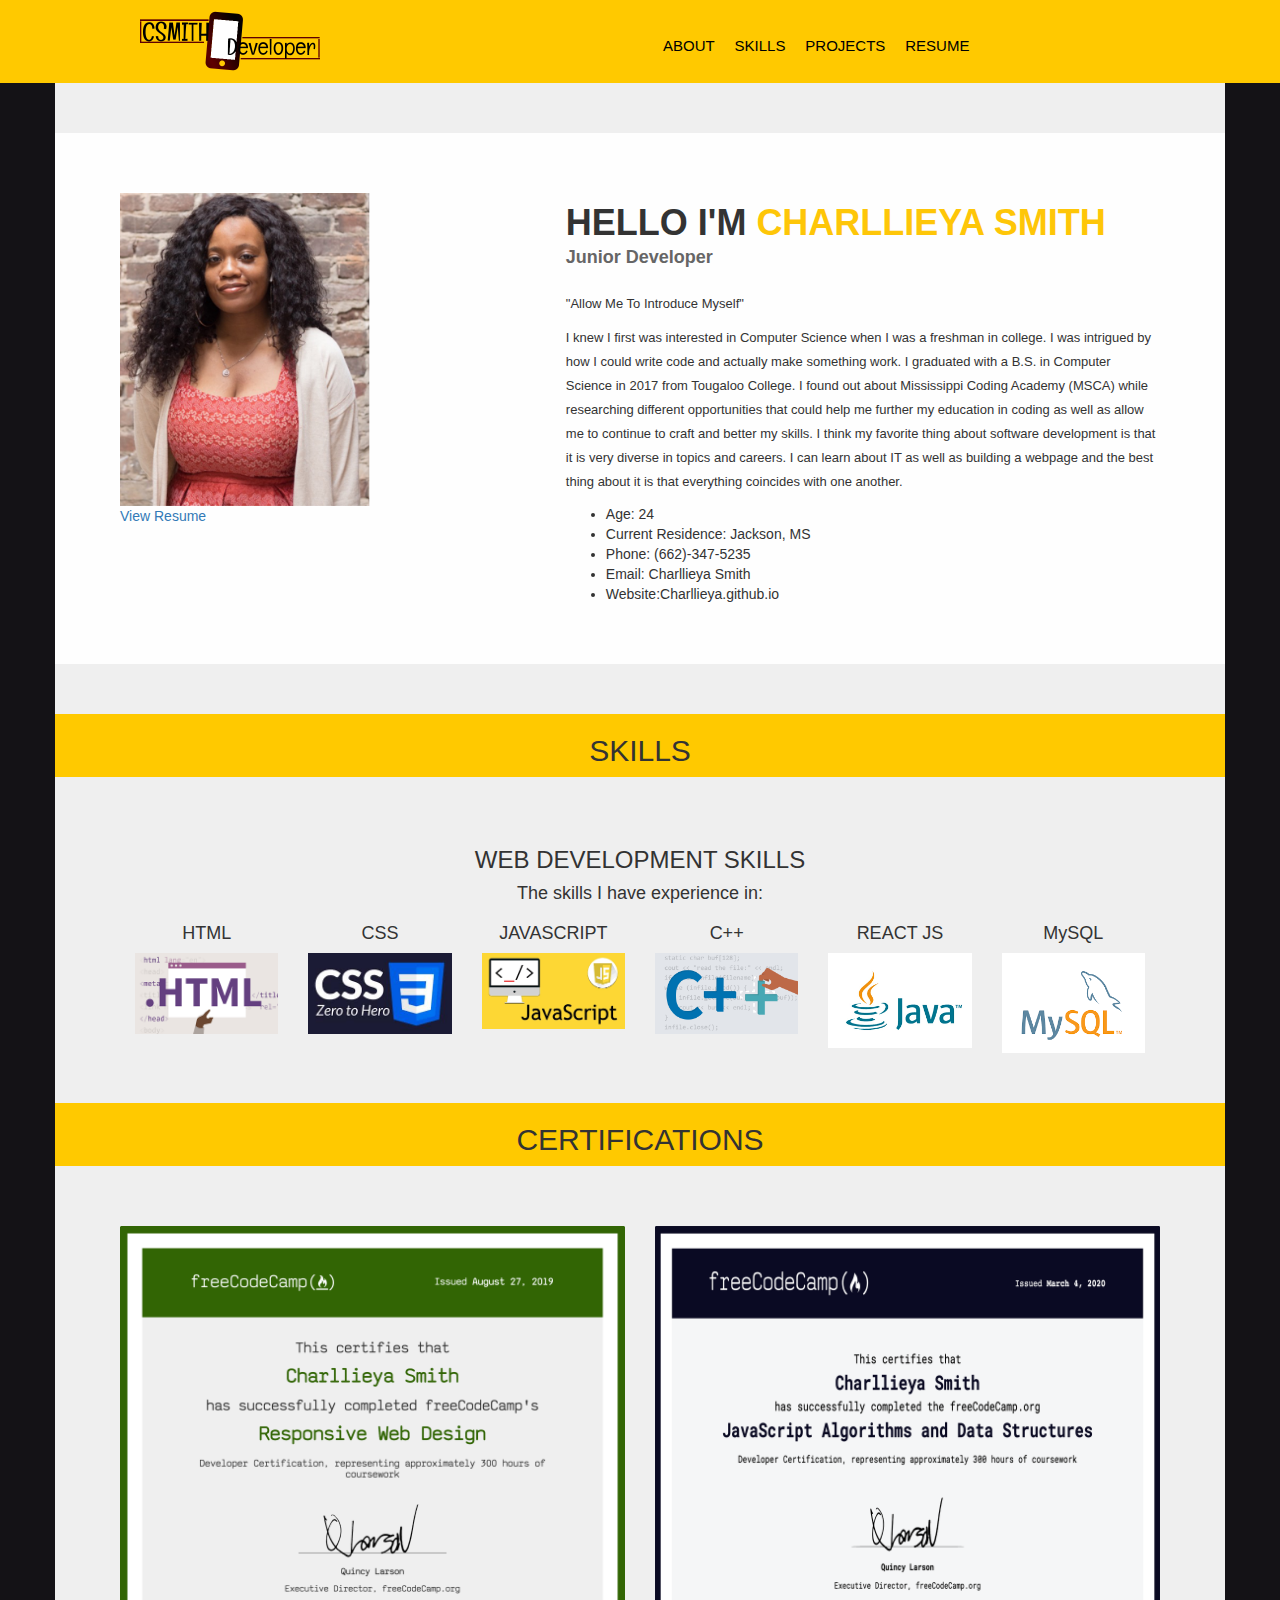
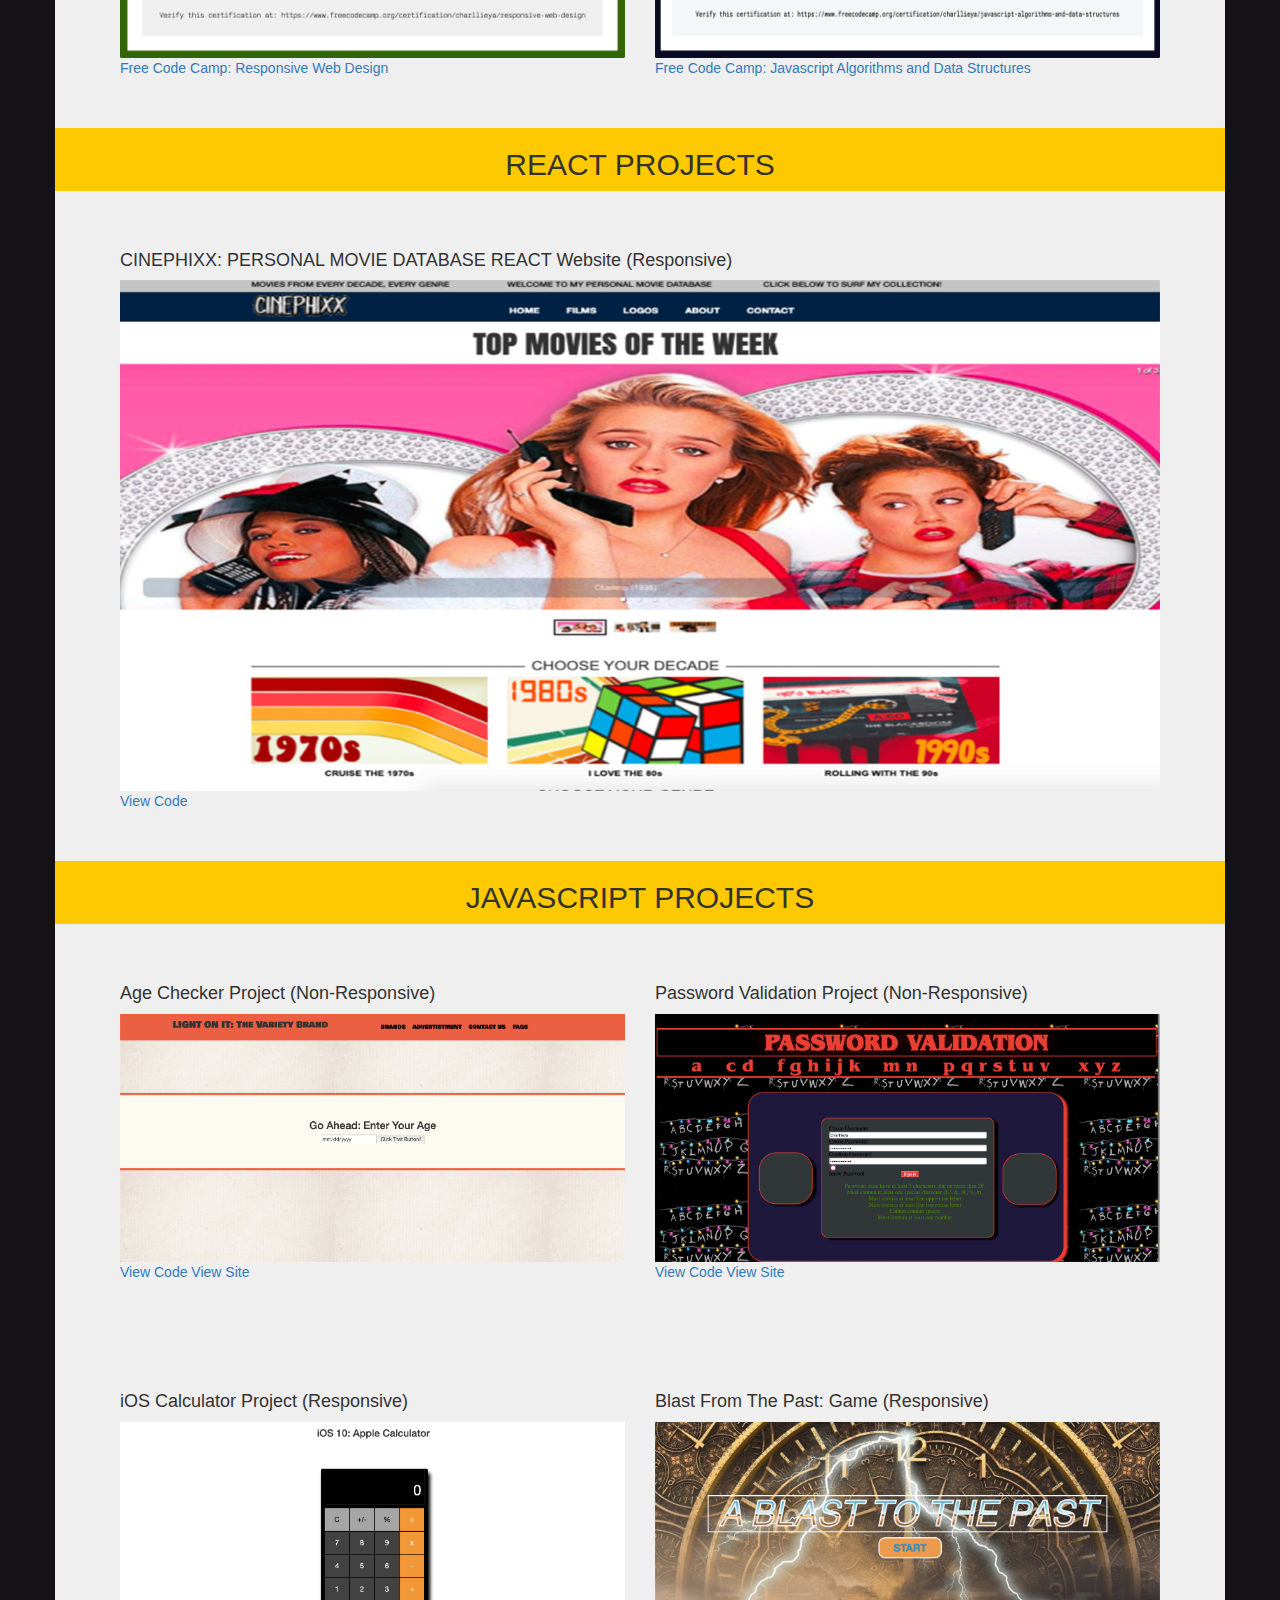
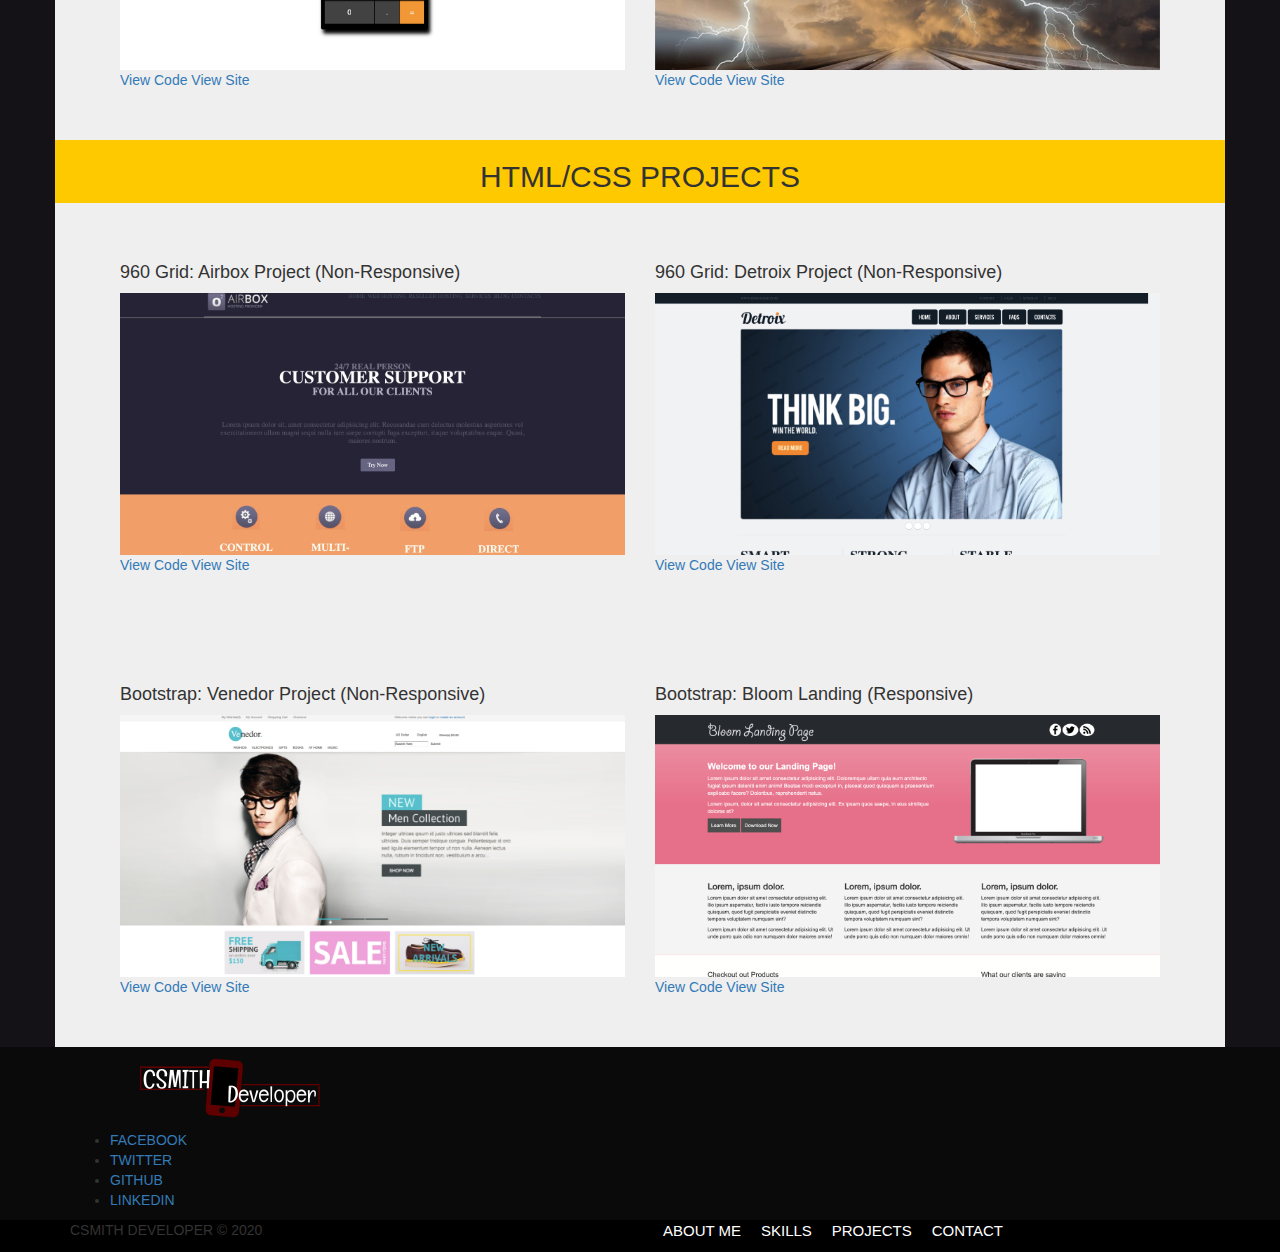
==== index.html @ 30f6bc3d "updates" ====
<!DOCTYPE html>
<html lang="en">

<head>
    <meta charset="UTF-8" />
    <meta name="viewport" content="width=device-width, initial-scale=1.0" />
    <meta http-equiv="X-UA-Compatible" content="ie=edge" />
    <link rel="stylesheet" href="css/style.css" />
    <link rel="stylesheet" href="css/bootstrap.css" />

    <title>Charllieya's I.O. Page</title>
</head>

<body>
    <div class="outer-wrapper">
        <div class="nav-wrapper">
            <div class="container">
                <div class="row">
                    <div class="col-sm-6">
                        <img src="media/csmithlogo.png" class="img-responsive logo" alt="" srcset="" height="" width="" />
                    </div>
                    <div class="col-sm-6">
                        <ul>
                            <li><a href="#about">ABOUT</a></li>
                            <li><a href="#skills">SKILLS</a></li>
                            <li><a href="#projects">PROJECTS</a></li>
                            <li><a href="index2.html">RESUME</a></li>
                        </ul>
                    </div>
                </div>
            </div>
        </div>
        <div class="about-wrapper container">
            <div class="about-inner row">
                <div class="col-sm-5">
                    <img src="media/Charllieya.JPG" class="img-responsive" alt="" srcset="" height="50" width="250" />
                    <a href="https://docs.google.com/document/d/e/2PACX-1vSISBsdQA2nrK9VuhHxu3X6rPCurP9ELCDpz5FASiPetBahPQlh_Cm_vN5qigfpvuzizsm0QpQSUyWO/pub" target="_blank ">View Resume</a
            >
          </div>
          <div class="col-sm-7">
            <h3 class="name" id="about">HELLO I'M <span>CHARLLIEYA SMITH</span></h3>
            <h4 class="name-sub">Junior Developer</h4>
            <p class="main-topic">"Allow Me To Introduce Myself"</p>
            <p class="main-topic">
              I knew I first was interested in Computer Science when I was a freshman in college. I was intrigued by how I could write code and actually make something work. I graduated with a B.S. in Computer Science in 2017 from Tougaloo College.
              I found out about Mississippi Coding Academy (MSCA) while researching different opportunities that could help me further my education in coding as well as allow me to continue to craft and better my skills. I think my favorite
              thing about software development is that it is very diverse in topics and careers. I can learn about IT as well as building a webpage and the best thing about it is that everything coincides with one another.
            </p>
            <ul>
              <li>Age: 24</li>
              <li>Current Residence: Jackson, MS</li>
              <li>Phone: (662)-347-5235</li>
              <li>Email: Charllieya Smith</li>
              <li>Website:Charllieya.github.io</li>
            </ul>
          </div>
        </div>
      </div>
      <div class="container">
        <div class="section-wrapper row">
          <div class="col-sm-12">
            <h2 class="section-head" id="skills">SKILLS</h2>
          </div>
        </div>
      </div>
      <div class="container">
        <div class="about-wrapper skills row">
          <div class="col-sm-12">
            <h3>WEB DEVELOPMENT SKILLS</h3>
            <h4>
              The skills I have experience in:
            </h4>
            <div class="col-xs-2">
              <h4>HTML</h4>
              <img src="media/html.png" alt="HTML" class="img-responsive" />
            </div>
            <div class="col-xs-2">
              <h4>CSS</h4>
              <img src="media/css.png" alt="CSS" class="img-responsive" />
            </div>
            <div class="col-xs-2">
              <h4>JAVASCRIPT</h4>
              <img
                src="media/javascript.png"
                alt="JAVASCRIPT"
                class="img-responsive"
              />
            </div>
            <div class="col-xs-2">
              <h4>C++</h4>
              <img src="media/cplus.png" alt="C++" class="img-responsive" />
            </div>
            <div class="col-xs-2">
              <h4>REACT JS</h4>
              <img src="media/java.png" alt="JAVA" class=" img-responsive ">
            </div>
            <div class="col-xs-2">
              <h4>MySQL</h4>
              <img src="media/mysql.png " alt="MySQL " class="img-responsive" />
            </div>
          </div>
        </div>
      </div>
        <div class="container">
          <div class="section-wrapper row">
            <div class="col-sm-12">
              <h2 class="section-head">CERTIFICATIONS</h2>
            </div>
          </div>
        </div>
        <div class="container">
          <div class="about-wrapper row">
            <div class="col-sm-6">
              <img
                src="media/codecamp.png "
                class="img-responsive"
                height=" "
              />
              <a
                href="https://www.freecodecamp.org/certification/charllieya/responsive-web-design "
                target="_blank "
                >Free Code Camp: Responsive Web Design</a
              >
            </div>
            <div class="col-sm-6">
              <img
                src="media/javascriptcodecamp.png "
                class="img-responsive"
                height=" "
              />
              <a
                href="https://www.freecodecamp.org/certification/charllieya/javascript-algorithms-and-data-structures "
                target="_blank "
              >
                Free Code Camp: Javascript Algorithms and Data Structures</a
              >
            </div>
          </div>
        </div>
        <div class="container">
          <div class="section-wrapper row">
            <div class="col-sm-12">
              <h2 class="section-head" id="projects">REACT PROJECTS</h2>
            </div>
          </div>
        </div>
        <div class="container">
          <div class="about-wrapper row">
            <div class="col-sm-12">
              <h4>
                CINEPHIXX: PERSONAL MOVIE DATABASE REACT Website (Responsive)
              </h4>
              <img
                src="media/cinephixx.png "
                height="300 "
                class="img-responsive"
              />
              <a
                class="codelink"
                href="https://github.com/Charllieya/moviesdb "
                target="_blank "
                >View Code</a
              >
            </div>
          </div>
        </div>
        <div class="container">
          <div class="section-wrapper row">
            <div class="col-sm-12">
              <h2 class="section-head">JAVASCRIPT PROJECTS</h2>
            </div>
          </div>
        </div>
        <div class="container">
          <div class="about-wrapper row">
            <div class="hidden-xs col-sm-6">
              <h4>Age Checker Project (Non-Responsive)</h4>
              <img
                src="media/ageChecker.png "
                height="300 "
                class="img-responsive"
              />
              <a
                class="codelink"
                href="https://github.com/Charllieya/ageChecker/blob/master/js/app.js "
                target="_blank "
                >View Code</a
              >
              <a
                class="codelink"
                href="https://charllieya.github.io/ageChecker/ "
                target="_blank "
                >View Site</a
              >
            </div>
            <div class="col-sm-6">
              <h4>Password Validation Project (Non-Responsive)</h4>
              <img
                src="media/password.png "
                height="300 "
                class="img-responsive"
              />
              <a
                class="codelink"
                href="https://github.com/Charllieya/passwordValidation/blob/master/js/app.js "
                target="_blank "
                >View Code</a
              >
              <a
                class="codelink"
                href="https://charllieya.github.io/passwordValidation/ "
                target="_blank "
                >View Site</a
              >
            </div>
          </div>
          <div class="about-wrapper row">
            <div class="hidden-xs col-sm-6">
              <h4>iOS Calculator Project (Responsive)</h4>
              <img
                src="media/calculator.png "
                height="300 "
                class="img-responsive"
              />
              <a
                class="codelink"
                href="https://github.com/Charllieya/ioScalculator/blob/master/js/app.js "
                target="_blank "
                >View Code</a
              >
              <a
                class="codelink"
                href="https://charllieya.github.io/ioScalculator/ "
                target="_blank "
                >View Site</a
              >
            </div>
            <div class="col-sm-6">
              <h4>Blast From The Past: Game (Responsive)</h4>
              <img
                src="media/blast.png "
                height="300 "
                class="img-responsive"
              />
              <a
                class="codelink"
                href="https://github.com/Charllieya/rpgGame "
                target="_blank "
                >View Code</a
              >
              <a
                class="codelink"
                href="https://charllieya.github.io/rpgGame/ "
                target="_blank "
                >View Site</a
              >
            </div>
          </div>
        </div>
        <div class="container">
          <div class="section-wrapper row">
            <div class="col-sm-12">
              <h2 class="section-head">HTML/CSS PROJECTS</h2>
            </div>
          </div>
        </div>
        <div class="container">
          <div class="about-wrapper row">
            <div class="hidden-xs col-sm-6">
              <h4>960 Grid: Airbox Project (Non-Responsive)</h4>
              <img
                src="media/airbox.png "
                height="300 "
                class="img-responsive"
                class="image"
              />
              <div class="middle">
                <a
                  class="codelink"
                  href="https://github.com/Charllieya/960Airbox/blob/master/index.html "
                  target="_blank "
                  >View Code</a
                >
                <a
                  class="codelink"
                  href="https://charllieya.github.io/960Airbox/ "
                  target="_blank "
                  >View Site</a
                >
              </div>
            </div>
            <div class="col-sm-6">
              <h4>960 Grid: Detroix Project (Non-Responsive)</h4>
              <img
                src="media/Detroix.png "
                height="300 "
                class="img-responsive"
              />
              <a
                class="codelink"
                href="https://github.com/Charllieya/Detroix/blob/master/index.html "
                target="_blank "
                >View Code</a
              >
              <a
                class="codelink"
                href="https://charllieya.github.io/Detroix/ "
                target="_blank "
                >View Site</a
              >
            </div>
          </div>
          <div class="about-wrapper row">
            <div class="hidden-xs col-sm-6">
              <h4>Bootstrap: Venedor Project (Non-Responsive)</h4>
              <img
                src="media/venedor.png "
                height="300 "
                class="img-responsive"
              />
              <a
                class="codelink"
                href="https://github.com/Charllieya/venedor/blob/master/index.html "
                target="_blank "
                >View Code</a
              >
              <a
                class="codelink"
                href="https://charllieya.github.io/venedor/ "
                target="_blank "
                >View Site</a
              >
            </div>
            <div class="col-sm-6">
              <h4>Bootstrap: Bloom Landing (Responsive)</h4>
              <img
                src="media/bloom.png "
                height="300 "
                class="img-responsive"
              />
              <a
                class="codelink"
                href="https://github.com/Charllieya/Bloom/blob/master/index.html "
                target="_blank "
                >View Code</a
              >
              <a
                class="codelink"
                href="https://charllieya.github.io/Bloom/ "
                target="_blank "
                >View Site</a
              >
            </div>
          </div>
      </div>
        <div class="bottom-wrapper">
          <div class="container">
            <div class="row">
              <div class="col-sm-6">
                <img
                  src="media/csmith-white.png "
                  class="img-responsive logo"
                  alt=" "
                  srcset=""
                  height=" "
                  width=" "
                />
              </div>
            </div>
            <ul>
              <li><a href="#link ">FACEBOOK</a></li>
                    <li><a href="#link ">TWITTER</a></li>
                    <li><a href="#link ">GITHUB </a></li>
                    <li><a href="##link ">LINKEDIN</a></li>
                    </ul>
                </div>
            </div>
        </div>
    </div>
    <div class="footer-wrapper">
        <div class="container">
            <div class="row">
                <div class="col-sm-6">
                    <p>CSMITH DEVELOPER &COPY; 2020</p>
                </div>
                <div class="col-sm-6">
                    <ul>
                        <li><a href="#about ">ABOUT ME</a></li>
                        <li><a href="#skills ">SKILLS</a></li>
                        <li><a href="#projects ">PROJECTS</a></li>
                        <li><a href="#contact ">CONTACT</a></li>
                    </ul>
                </div>
            </div>
        </div>
    </div>
    <script src="app.js "></script>
</body>

</html>
---- css/style.css ----
.img-responsive {
    max-width: 100%;
    height: auto;
    margin-top: 10px;
    border: none;
}

html {
    scroll-behavior: smooth;
}

.logo {
    margin-top: -59px;
    margin-bottom: -58px;
    margin-left: 60px;
}

.outer-wrapper {
    background: #141216;
}

.nav-wrapper {
    background: #ffc900;
    padding: -30px;
}

.about-wrapper {
    /* text-align: center; */
    background: #efefef;
    padding: 50px;
}

.name {
    font-size: 36px;
    color: #333;
    text-transform: uppercase;
    font-family: raleway, sans-serif;
    font-weight: 700;
    padding-bottom: 10px;
}

.name span {
    color: #fec608;
}

.name-sub {
    font-size: 18px;
    font-family: raleway, sans-serif;
    font-weight: 700;
    color: #666;
    padding-bottom: 15px;
    margin-top: -15px;
}

.about-inner {
    background: #fefefe;
    padding: 50px;
}

.main-topic {
    font-size: 13px;
    line-height: 24px;
    color: #333;
    font-family: raleway, sans-serif;
    font-weight: 400;
}

.nav-wrapper ul {
    padding-left: 0px;
    list-style: none;
    margin-top: 35px;
}

.nav-wrapper li {
    display: inline;
}

.nav-wrapper li a {
    display: inline;
    padding: 6px 8px;
    border-radius: 3px;
    /* background-color: #000; */
    color: #000;
    font-size: 15px;
    text-align: center;
    text-decoration: none;
}

.resume {
    text-align: center;
}

.resume-wrapper {
    margin-left: 78px;
}

.skills {
    text-align: center;
}

.section-wrapper {
    background: #ffc900;
}

.section-head {
    text-align: center;
}

.bottom-wrapper {
    background: #0a0a0a;
}

.footer-wrapper {
    background: #000;
}

.footer-wrapper ul {
    padding-left: 0px;
    list-style: none;
}

.footer-wrapper li {
    display: inline;
}

.footer-wrapper li a {
    display: inline;
    padding: 6px 8px;
    border-radius: 3px;
    /* background-color: #000; */
    color: #fff;
    font-size: 15px;
    text-align: center;
    text-decoration: none;
}
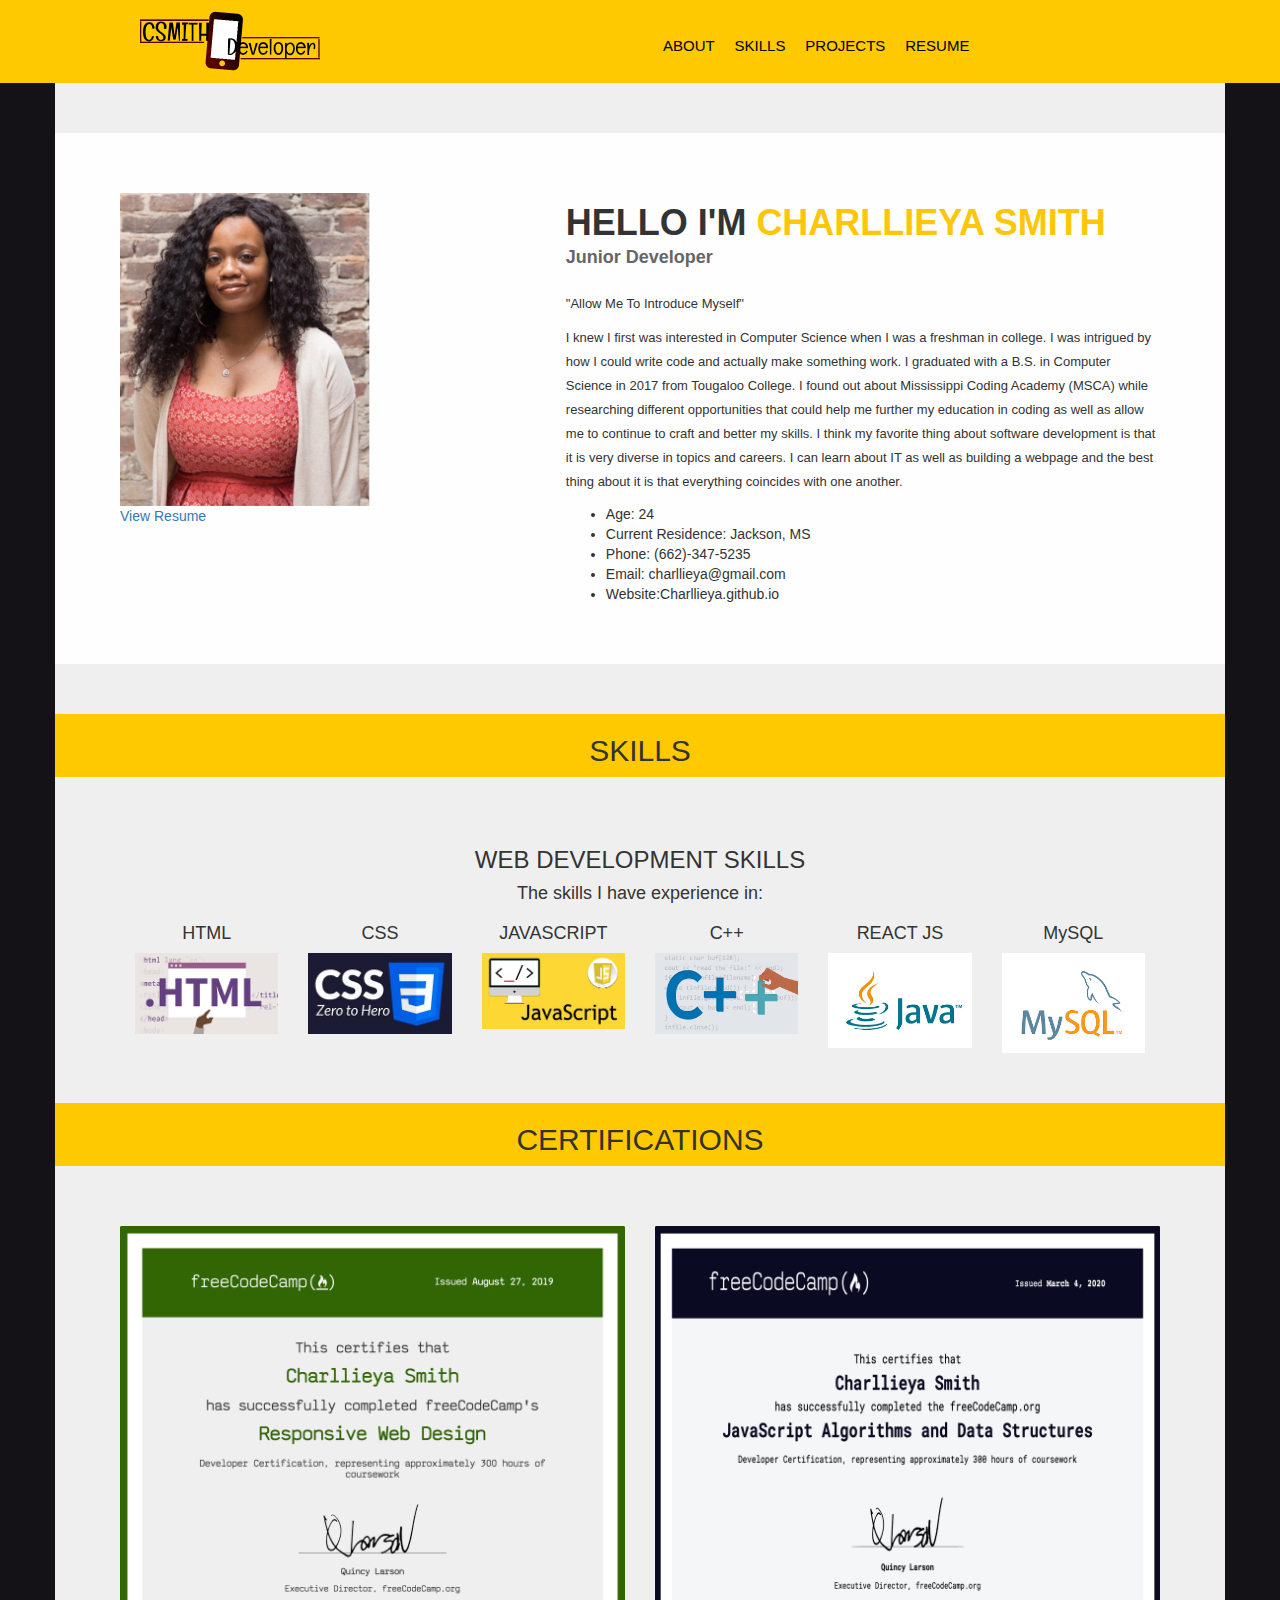
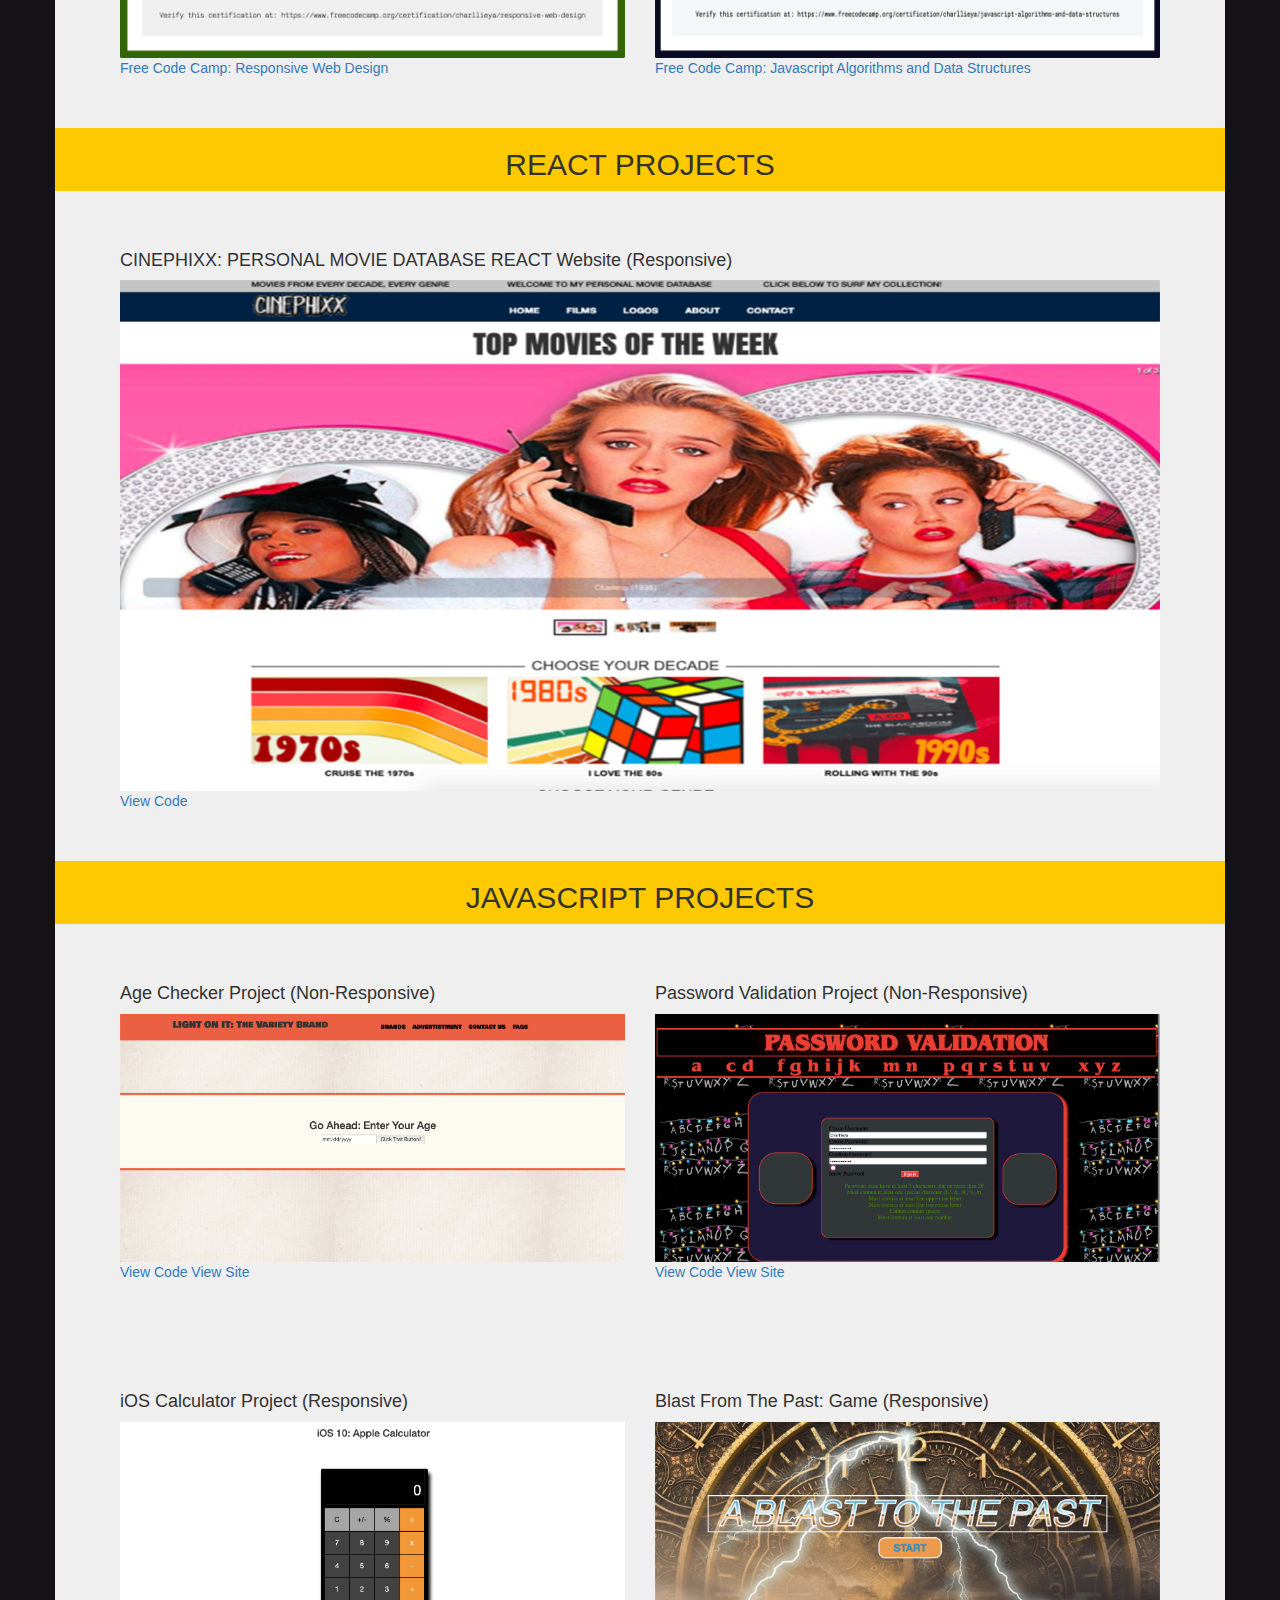
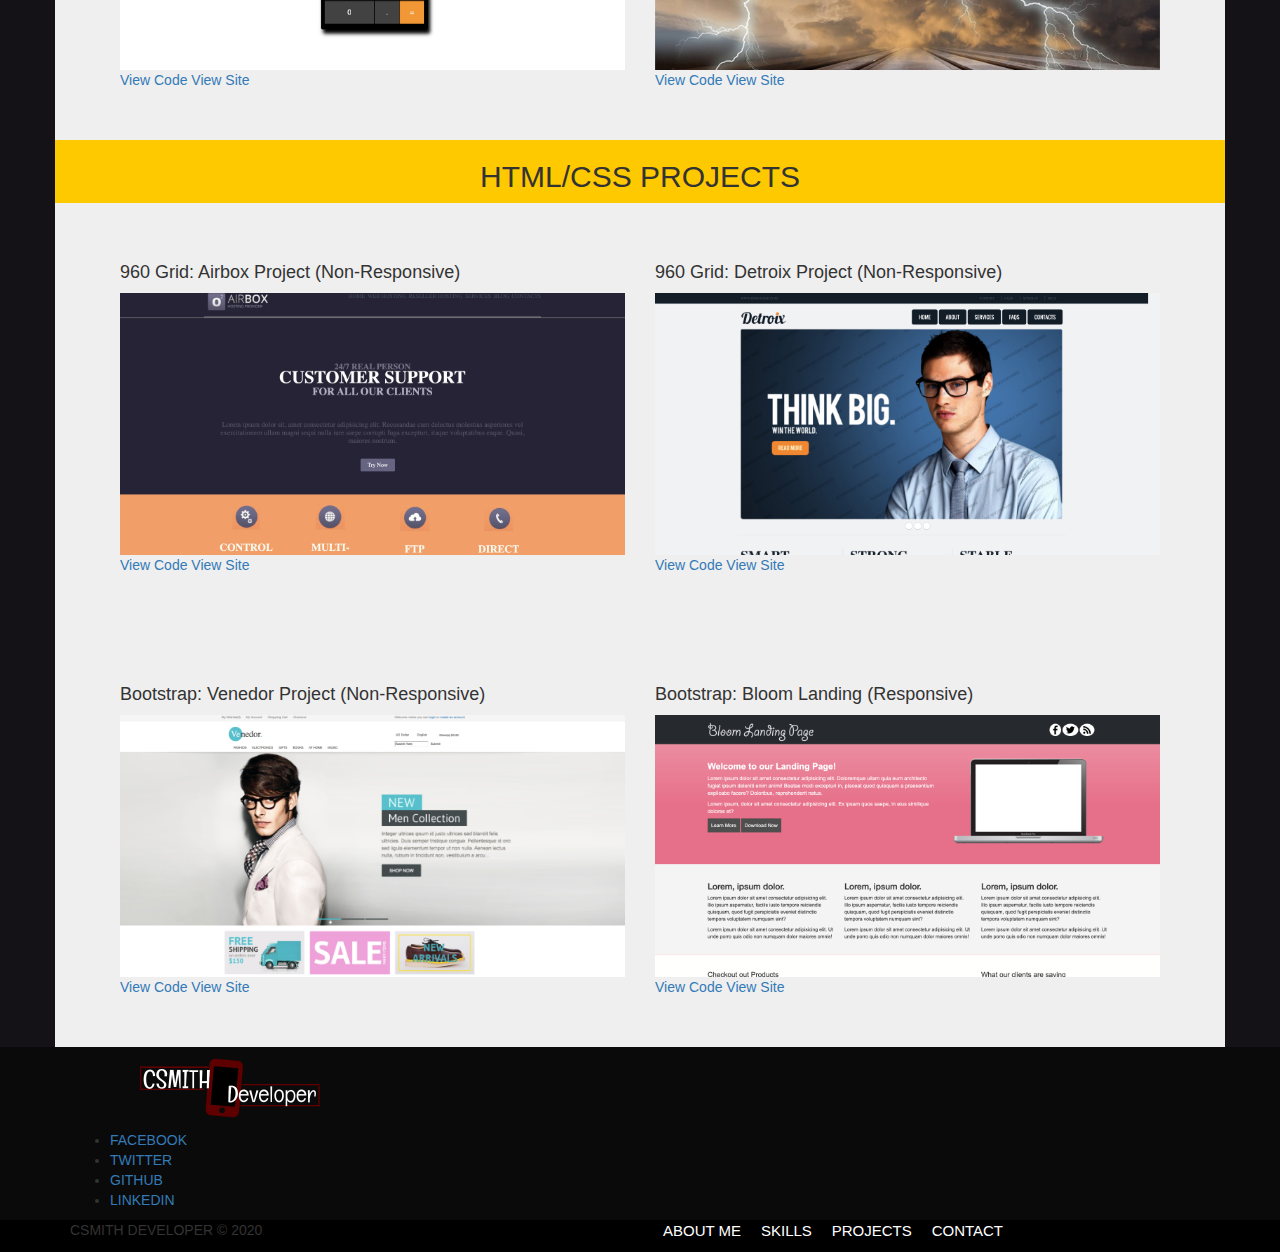
==== commit a5692f3d: "update grammer errors" ====
--- a/index.html
+++ b/index.html
@@ -50,7 +50,7 @@
               <li>Age: 24</li>
               <li>Current Residence: Jackson, MS</li>
               <li>Phone: (662)-347-5235</li>
-              <li>Email: Charllieya Smith</li>
+              <li>Email: charllieya@gmail.com</li>
               <li>Website:Charllieya.github.io</li>
             </ul>
           </div>
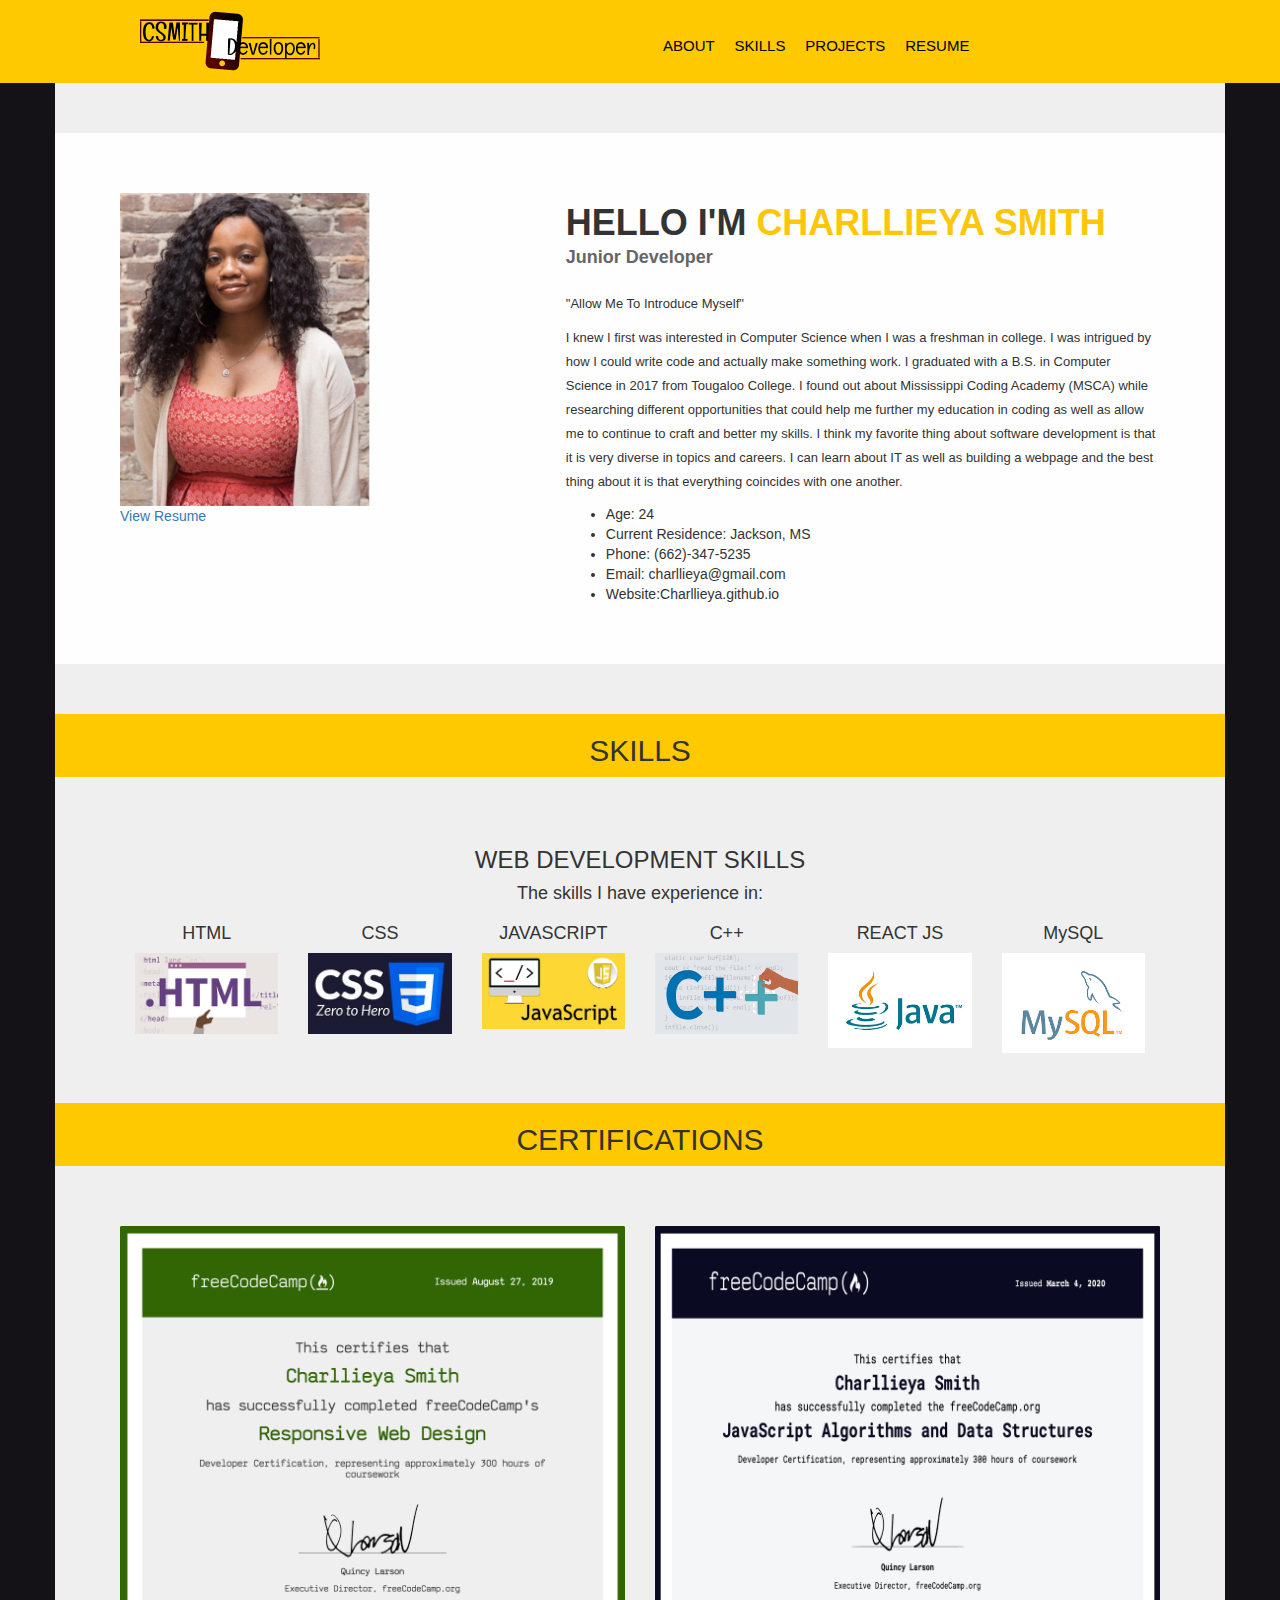
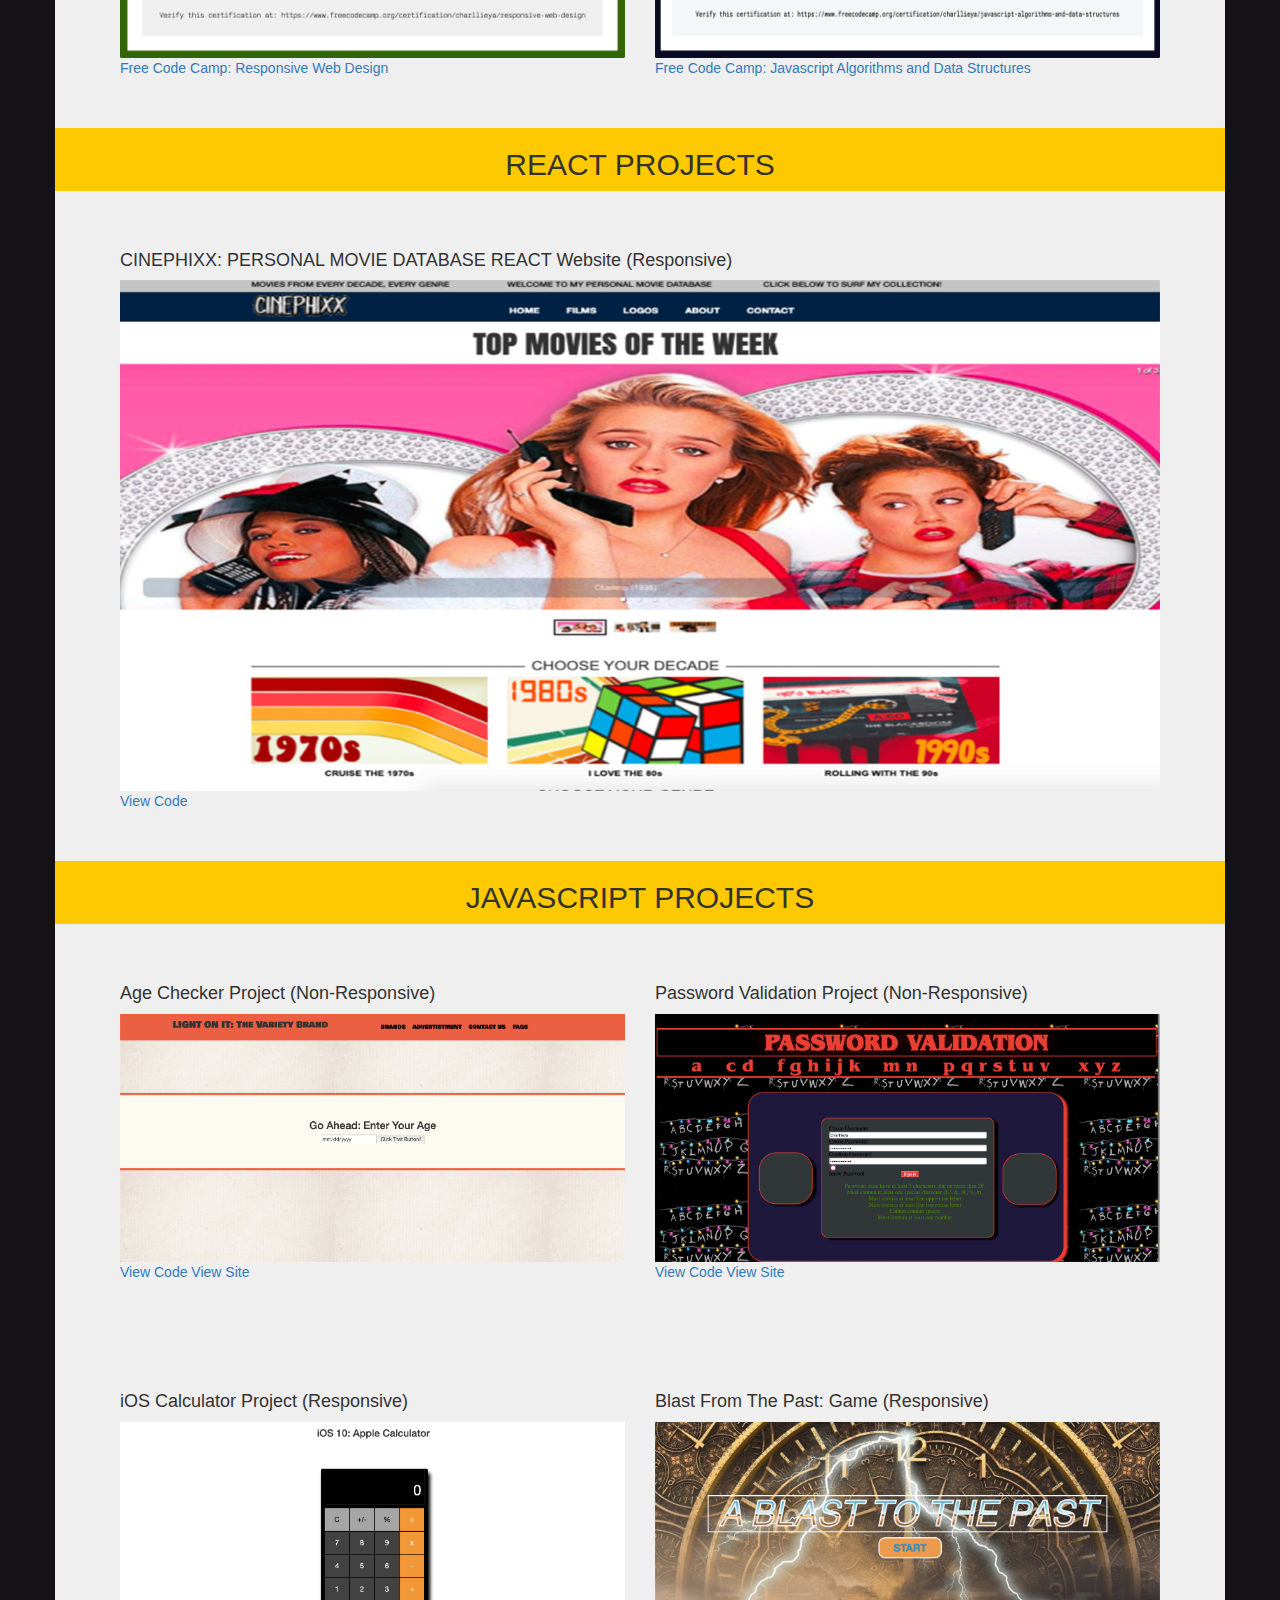
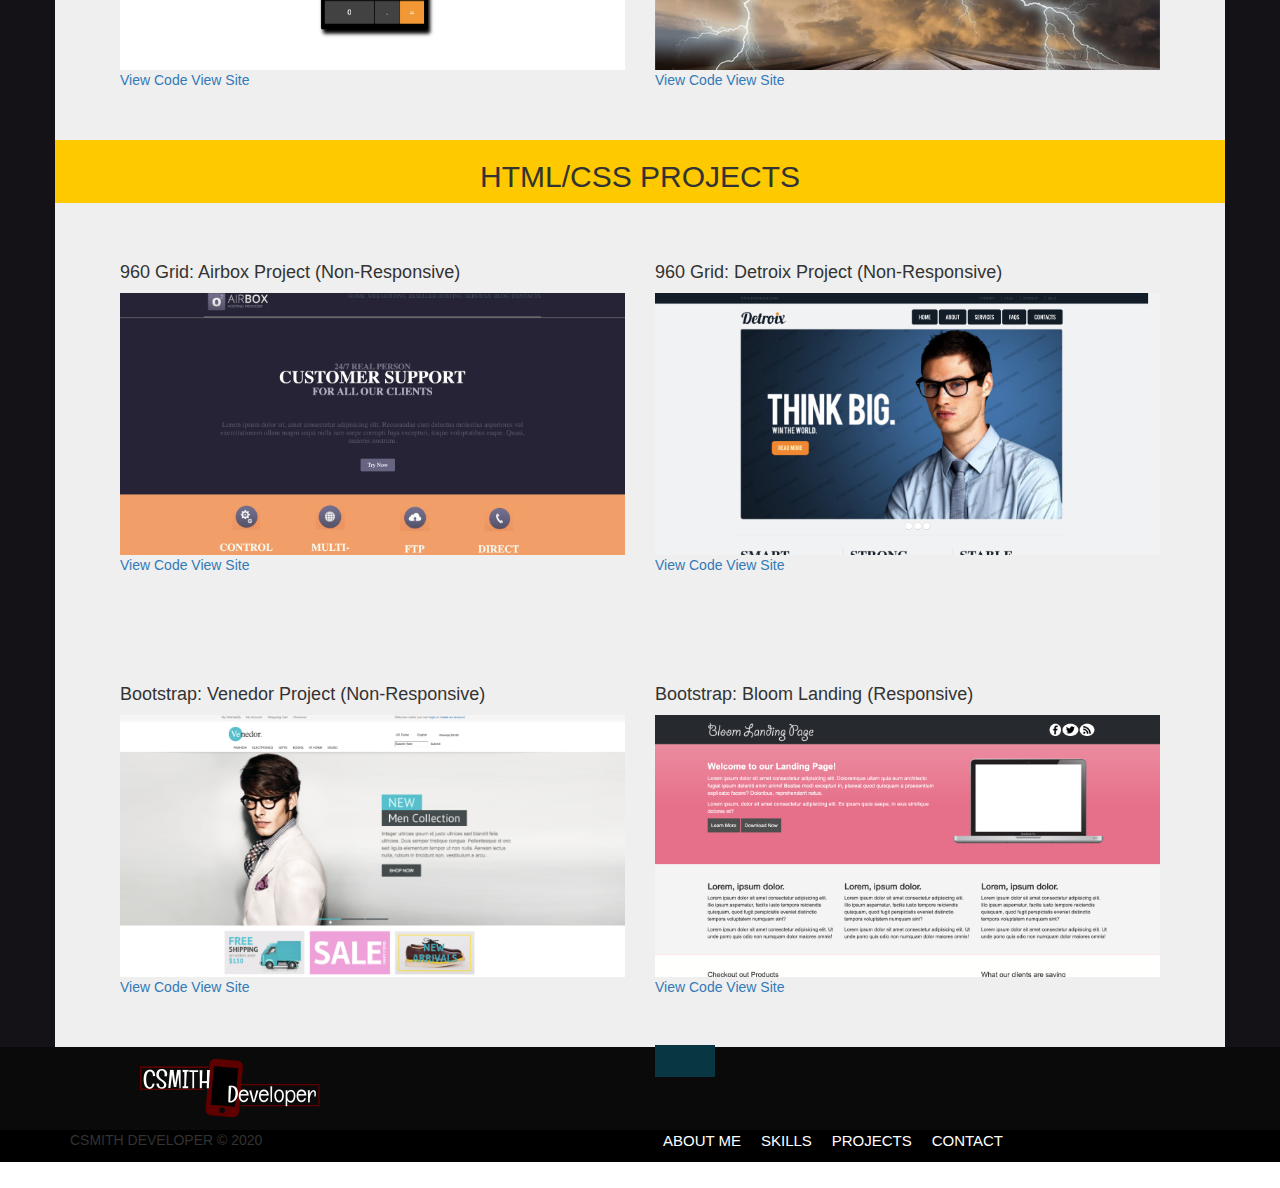
==== commit e34a61d2: "update errors" ====
--- a/index.html
+++ b/index.html
@@ -7,6 +7,7 @@
     <meta http-equiv="X-UA-Compatible" content="ie=edge" />
     <link rel="stylesheet" href="css/style.css" />
     <link rel="stylesheet" href="css/bootstrap.css" />
+    <link rel="stylesheet " href="https://use.fontawesome.com/releases/v5.6.3/css/all.css " integrity="sha384-UHRtZLI+pbxtHCWp1t77Bi1L4ZtiqrqD80Kn4Z8NTSRyMA2Fd33n5dQ8lWUE00s/ " crossorigin="anonymous ">
 
     <title>Charllieya's I.O. Page</title>
 </head>
@@ -33,93 +34,83 @@
         <div class="about-wrapper container">
             <div class="about-inner row">
                 <div class="col-sm-5">
-                    <img src="media/Charllieya.JPG" class="img-responsive" alt="" srcset="" height="50" width="250" />
-                    <a href="https://docs.google.com/document/d/e/2PACX-1vSISBsdQA2nrK9VuhHxu3X6rPCurP9ELCDpz5FASiPetBahPQlh_Cm_vN5qigfpvuzizsm0QpQSUyWO/pub" target="_blank ">View Resume</a
-            >
-          </div>
-          <div class="col-sm-7">
-            <h3 class="name" id="about">HELLO I'M <span>CHARLLIEYA SMITH</span></h3>
-            <h4 class="name-sub">Junior Developer</h4>
-            <p class="main-topic">"Allow Me To Introduce Myself"</p>
-            <p class="main-topic">
-              I knew I first was interested in Computer Science when I was a freshman in college. I was intrigued by how I could write code and actually make something work. I graduated with a B.S. in Computer Science in 2017 from Tougaloo College.
-              I found out about Mississippi Coding Academy (MSCA) while researching different opportunities that could help me further my education in coding as well as allow me to continue to craft and better my skills. I think my favorite
-              thing about software development is that it is very diverse in topics and careers. I can learn about IT as well as building a webpage and the best thing about it is that everything coincides with one another.
-            </p>
-            <ul>
-              <li>Age: 24</li>
-              <li>Current Residence: Jackson, MS</li>
-              <li>Phone: (662)-347-5235</li>
-              <li>Email: charllieya@gmail.com</li>
-              <li>Website:Charllieya.github.io</li>
-            </ul>
-          </div>
-        </div>
-      </div>
-      <div class="container">
-        <div class="section-wrapper row">
-          <div class="col-sm-12">
-            <h2 class="section-head" id="skills">SKILLS</h2>
-          </div>
-        </div>
-      </div>
-      <div class="container">
-        <div class="about-wrapper skills row">
-          <div class="col-sm-12">
-            <h3>WEB DEVELOPMENT SKILLS</h3>
-            <h4>
-              The skills I have experience in:
-            </h4>
-            <div class="col-xs-2">
-              <h4>HTML</h4>
-              <img src="media/html.png" alt="HTML" class="img-responsive" />
-            </div>
-            <div class="col-xs-2">
-              <h4>CSS</h4>
-              <img src="media/css.png" alt="CSS" class="img-responsive" />
-            </div>
-            <div class="col-xs-2">
-              <h4>JAVASCRIPT</h4>
-              <img
-                src="media/javascript.png"
-                alt="JAVASCRIPT"
-                class="img-responsive"
-              />
-            </div>
-            <div class="col-xs-2">
-              <h4>C++</h4>
-              <img src="media/cplus.png" alt="C++" class="img-responsive" />
-            </div>
-            <div class="col-xs-2">
-              <h4>REACT JS</h4>
-              <img src="media/java.png" alt="JAVA" class=" img-responsive ">
-            </div>
-            <div class="col-xs-2">
-              <h4>MySQL</h4>
-              <img src="media/mysql.png " alt="MySQL " class="img-responsive" />
-            </div>
-          </div>
-        </div>
-      </div>
-        <div class="container">
-          <div class="section-wrapper row">
-            <div class="col-sm-12">
-              <h2 class="section-head">CERTIFICATIONS</h2>
-            </div>
-          </div>
-        </div>
-        <div class="container">
-          <div class="about-wrapper row">
-            <div class="col-sm-6">
-              <img
-                src="media/codecamp.png "
-                class="img-responsive"
-                height=" "
-              />
-              <a
-                href="https://www.freecodecamp.org/certification/charllieya/responsive-web-design "
-                target="_blank "
-                >Free Code Camp: Responsive Web Design</a
+                    <div id="about">
+                        <img src="media/Charllieya.JPG" class="img-responsive" alt="" srcset="" height="50" width="250" />
+                        <a href="https://docs.google.com/document/d/e/2PACX-1vSISBsdQA2nrK9VuhHxu3X6rPCurP9ELCDpz5FASiPetBahPQlh_Cm_vN5qigfpvuzizsm0QpQSUyWO/pub" target="_blank ">View Resume</a>
+                    </div>
+                </div>
+                <div class="col-sm-7">
+                    <h3 class="name">HELLO I'M <span>CHARLLIEYA SMITH</span></h3>
+                    <h4 class="name-sub">Junior Developer</h4>
+                    <p class="main-topic">"Allow Me To Introduce Myself"</p>
+                    <p class="main-topic">
+                        I knew I first was interested in Computer Science when I was a freshman in college. I was intrigued by how I could write code and actually make something work. I graduated with a B.S. in Computer Science in 2017 from Tougaloo College. I found out about
+                        Mississippi Coding Academy (MSCA) while researching different opportunities that could help me further my education in coding as well as allow me to continue to craft and better my skills. I think my favorite thing about software
+                        development is that it is very diverse in topics and careers. I can learn about IT as well as building a webpage and the best thing about it is that everything coincides with one another.
+                    </p>
+                    <ul>
+                        <li>Age: 24</li>
+                        <li>Current Residence: Jackson, MS</li>
+                        <li>Phone: (662)-347-5235</li>
+                        <li>Email: charllieya@gmail.com</li>
+                        <li>Website:Charllieya.github.io</li>
+                    </ul>
+                </div>
+            </div>
+        </div>
+        <div class="container">
+            <div class="section-wrapper row">
+                <div class="col-sm-12">
+                    <h2 class="section-head" id="skills">SKILLS</h2>
+                </div>
+            </div>
+        </div>
+        <div class="container">
+            <div class="about-wrapper skills row">
+                <div class="col-sm-12">
+                    <h3>WEB DEVELOPMENT SKILLS</h3>
+                    <h4>
+                        The skills I have experience in:
+                    </h4>
+                    <div class="col-xs-2">
+                        <h4>HTML</h4>
+                        <img src="media/html.png" alt="HTML" class="img-responsive" />
+                    </div>
+                    <div class="col-xs-2">
+                        <h4>CSS</h4>
+                        <img src="media/css.png" alt="CSS" class="img-responsive" />
+                    </div>
+                    <div class="col-xs-2">
+                        <h4>JAVASCRIPT</h4>
+                        <img src="media/javascript.png" alt="JAVASCRIPT" class="img-responsive" />
+                    </div>
+                    <div class="col-xs-2">
+                        <h4>C++</h4>
+                        <img src="media/cplus.png" alt="C++" class="img-responsive" />
+                    </div>
+                    <div class="col-xs-2">
+                        <h4>REACT JS</h4>
+                        <img src="media/java.png" alt="JAVA" class=" img-responsive ">
+                    </div>
+                    <div class="col-xs-2">
+                        <h4>MySQL</h4>
+                        <img src="media/mysql.png " alt="MySQL " class="img-responsive" />
+                    </div>
+                </div>
+            </div>
+        </div>
+        <div class="container">
+            <div class="section-wrapper row">
+                <div class="col-sm-12">
+                    <h2 class="section-head">CERTIFICATIONS</h2>
+                </div>
+            </div>
+        </div>
+        <div class="container">
+            <div class="about-wrapper row">
+                <div class="col-sm-6">
+                    <img src="media/codecamp.png " class="img-responsive" height=" " />
+                    <a href="https://www.freecodecamp.org/certification/charllieya/responsive-web-design " target="_blank ">Free Code Camp: Responsive Web Design</a
               >
             </div>
             <div class="col-sm-6">
@@ -366,13 +357,10 @@
                   width=" "
                 />
               </div>
-            </div>
-            <ul>
-              <li><a href="#link ">FACEBOOK</a></li>
-                    <li><a href="#link ">TWITTER</a></li>
-                    <li><a href="#link ">GITHUB </a></li>
-                    <li><a href="##link ">LINKEDIN</a></li>
-                    </ul>
+              <div class="col-sm-6">
+                    <a href="https://www.linkedin.com/in/charllieya-smith-6aba51102/" target="_blank"><i class="fab fa-linkedin-in social-bar"></i></a>
+                    <a href="https://github.com/Charllieya " target="_blank"><i class="fab fa-github social-bar"></i></a>
+                    <a href="https://twitter.com/theEyesofLieya" target="_blank" target="_blank"><i class="fab fa-twitter social-bar "></i></a>
                 </div>
             </div>
         </div>
--- a/css/style.css
+++ b/css/style.css
@@ -110,6 +110,16 @@
     background: #0a0a0a;
 }
 
+.social-bar {
+    position: relative;
+    margin-top: 0px;
+    padding: 5px 10px;
+    border-radius: 0;
+    background: #083643;
+    color: #fff;
+    font-size: 20px;
+}
+
 .footer-wrapper {
     background: #000;
 }
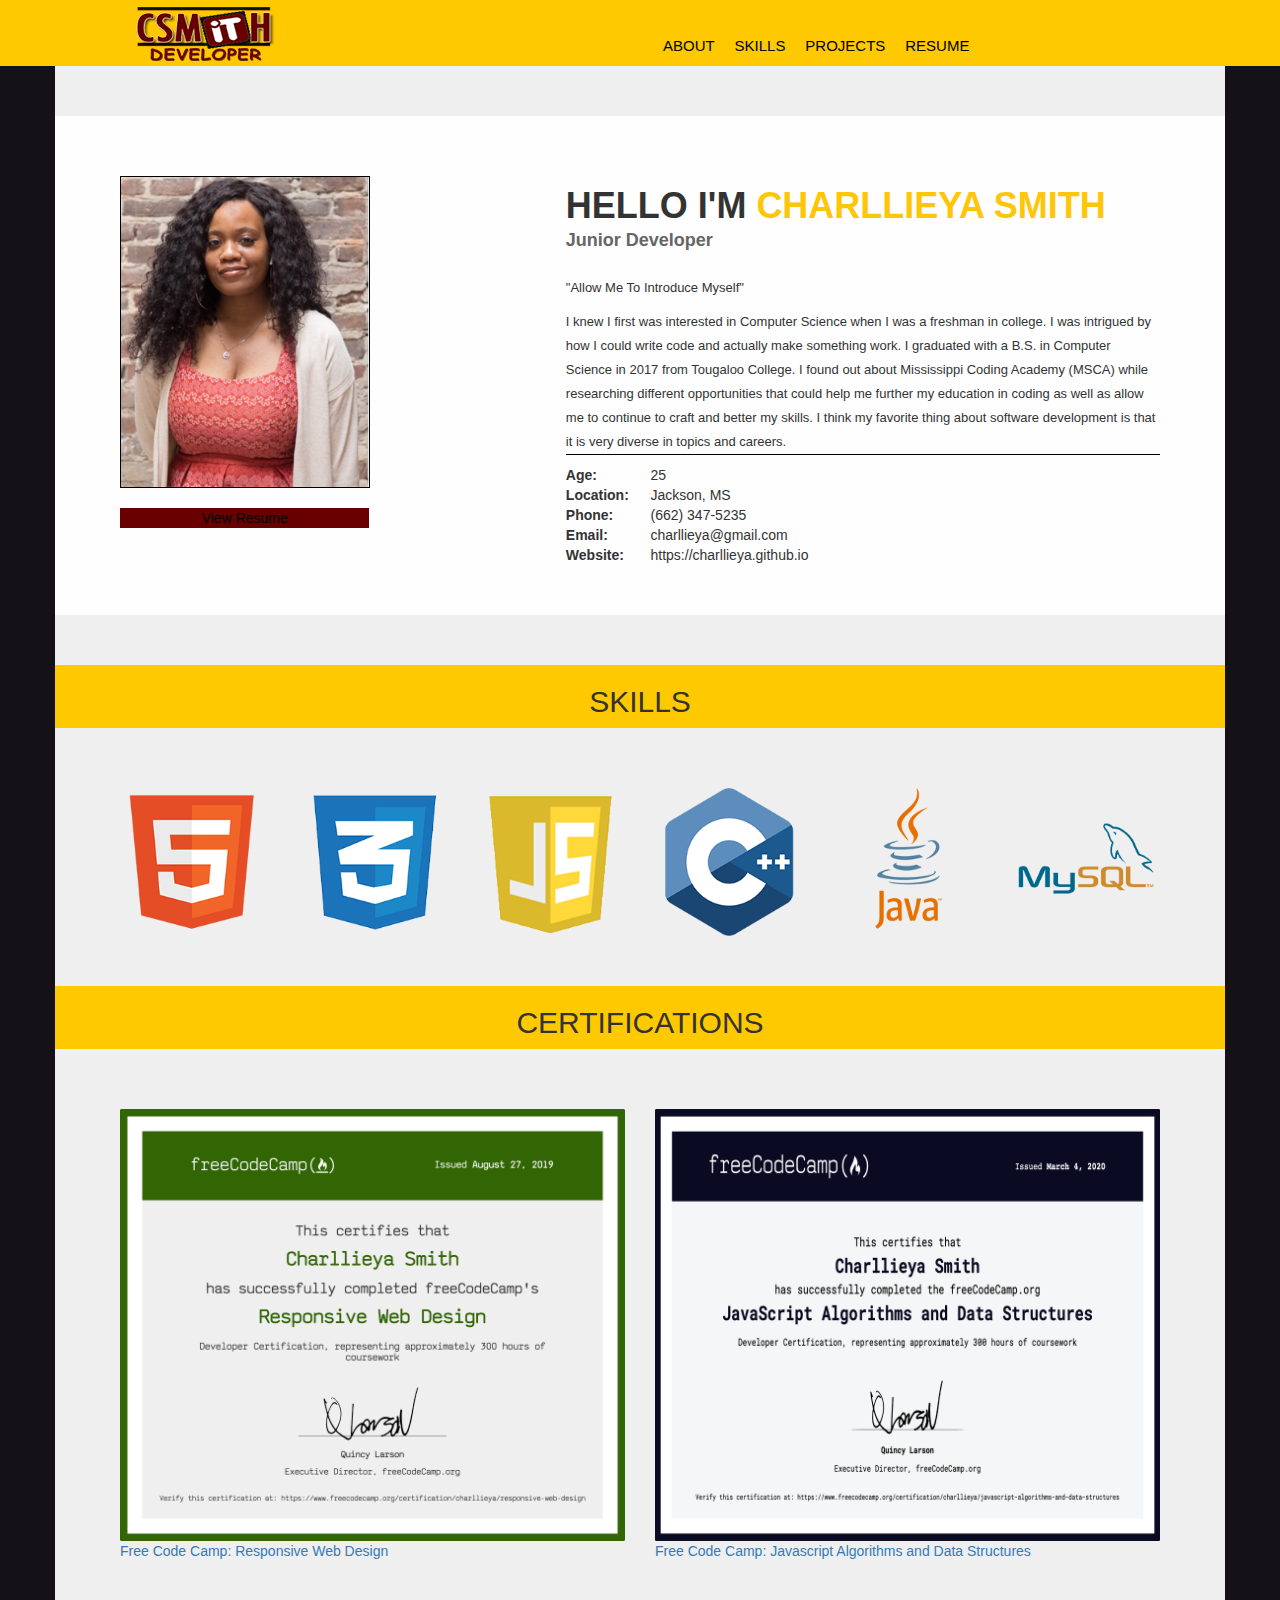
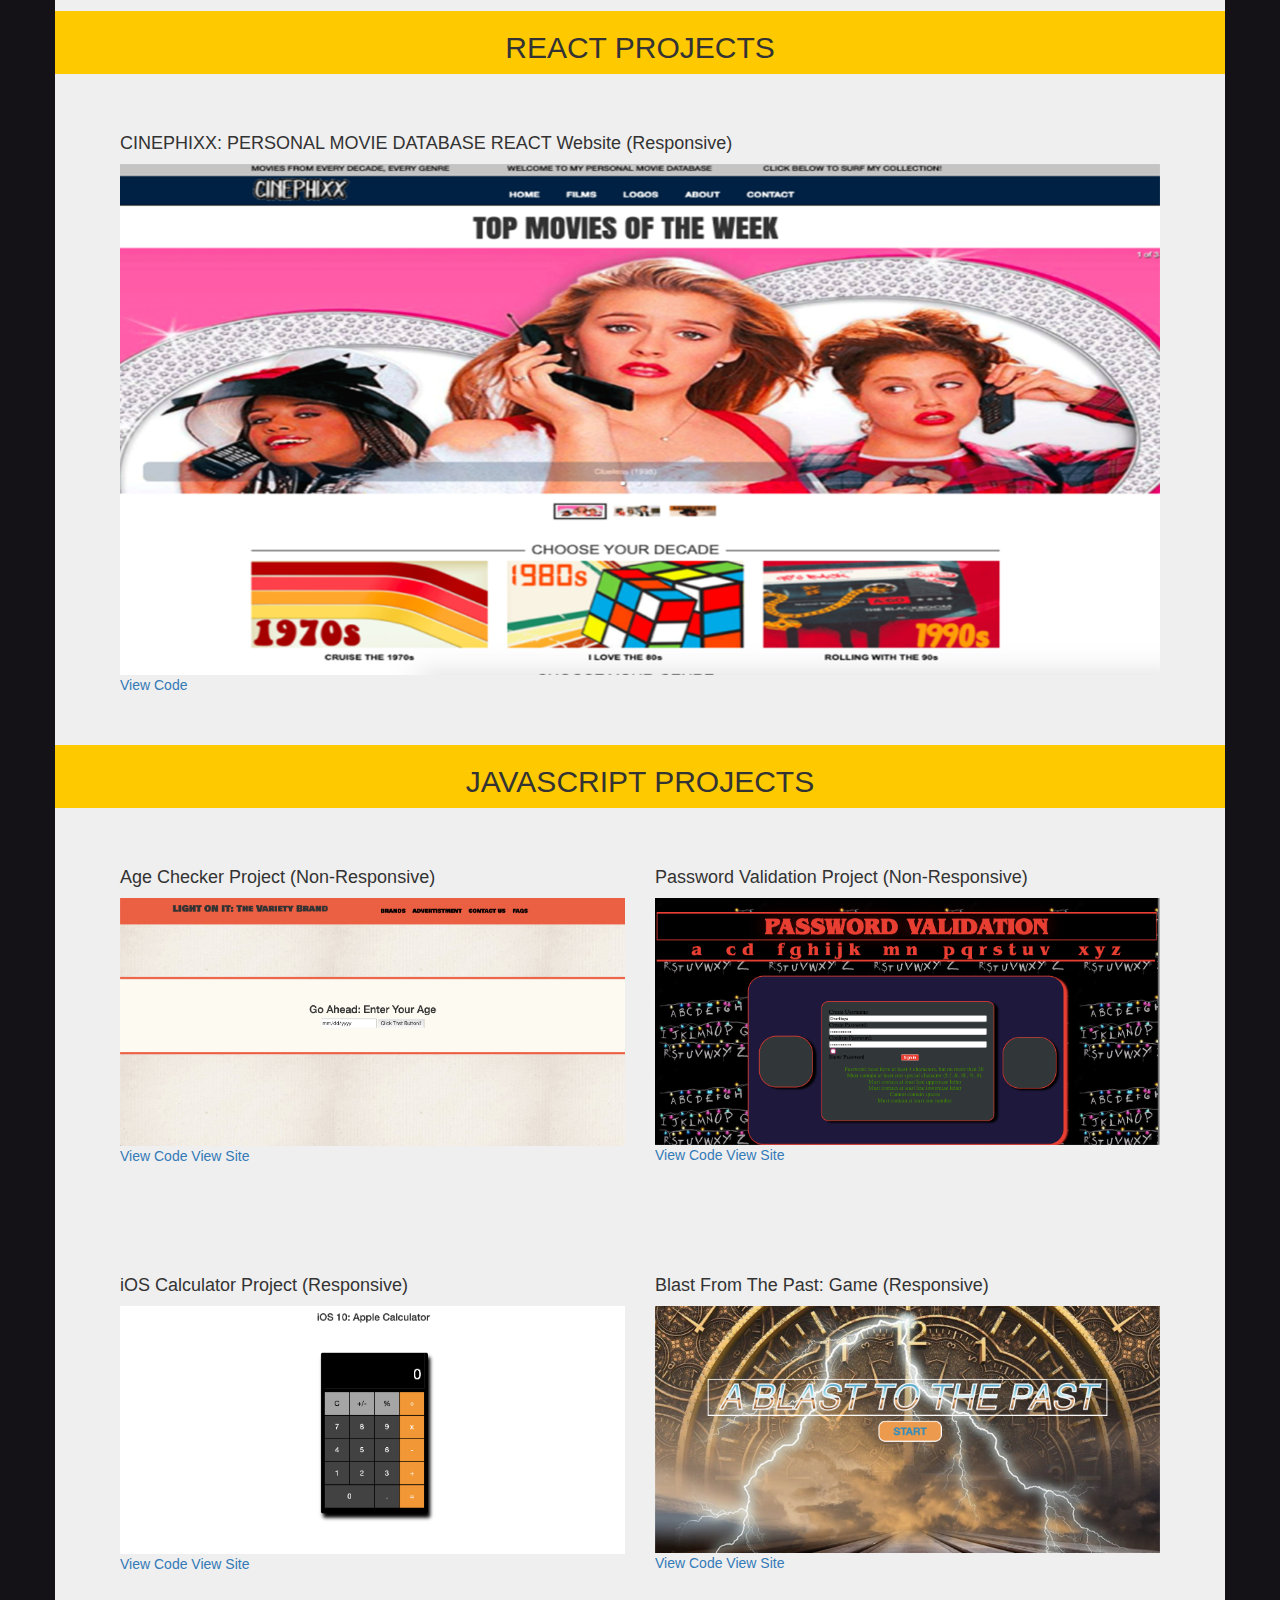
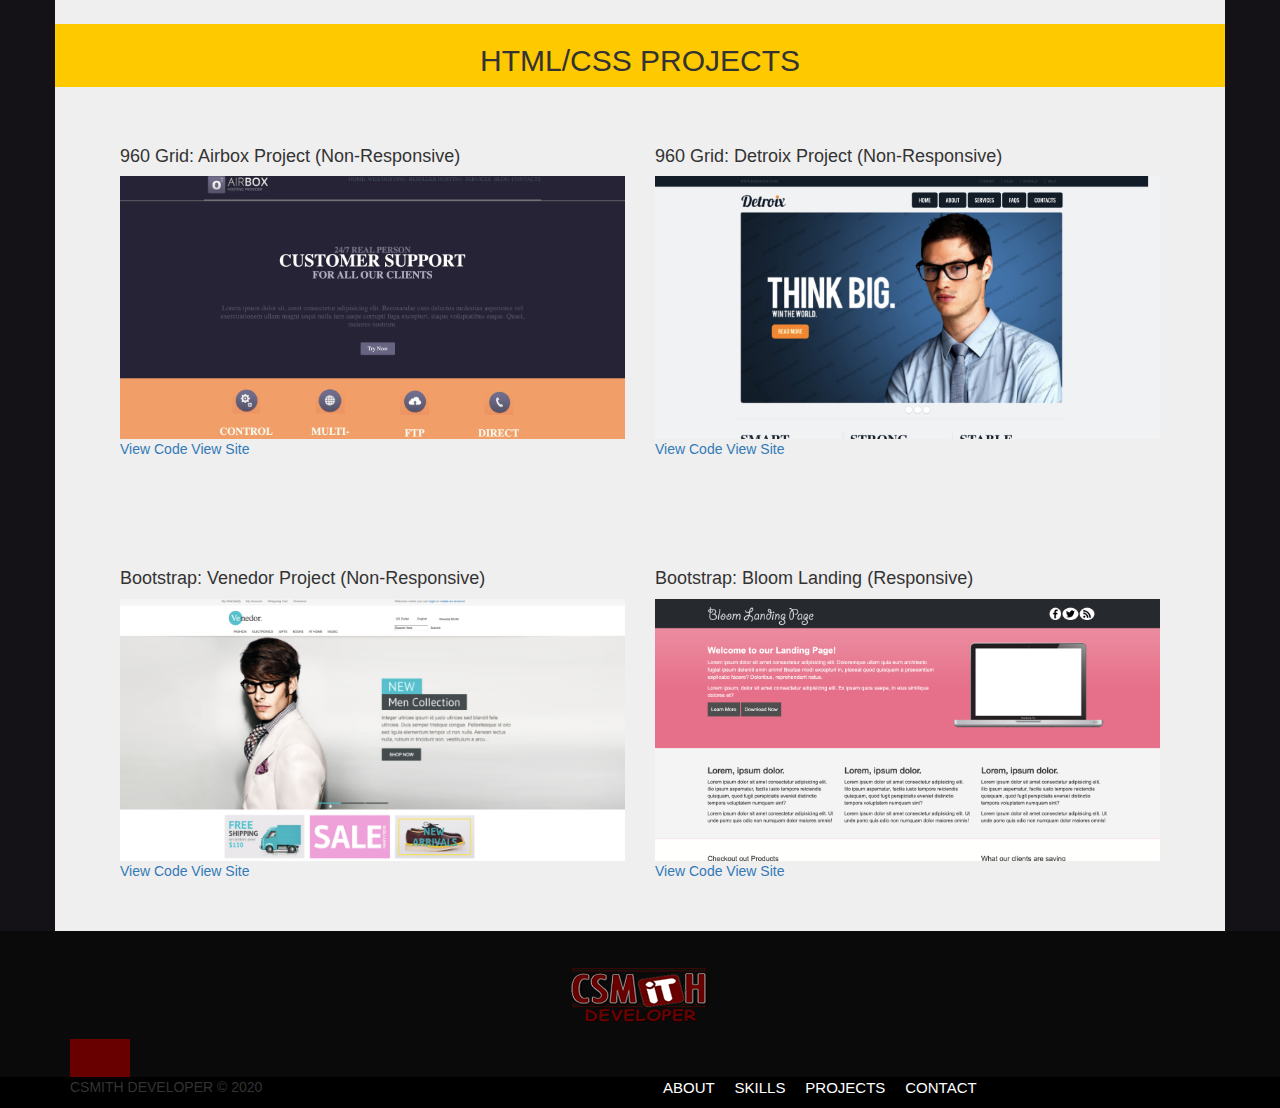
==== commit c0392d65: "new updates" ====
--- a/index.html
+++ b/index.html
@@ -7,7 +7,7 @@
     <meta http-equiv="X-UA-Compatible" content="ie=edge" />
     <link rel="stylesheet" href="css/style.css" />
     <link rel="stylesheet" href="css/bootstrap.css" />
-    <link rel="stylesheet " href="https://use.fontawesome.com/releases/v5.6.3/css/all.css " integrity="sha384-UHRtZLI+pbxtHCWp1t77Bi1L4ZtiqrqD80Kn4Z8NTSRyMA2Fd33n5dQ8lWUE00s/ " crossorigin="anonymous ">
+    <link rel="stylesheet " href="https://use.fontawesome.com/releases/v5.6.3/css/all.css " integrity="sha384-UHRtZLI+pbxtHCWp1t77Bi1L4ZtiqrqD80Kn4Z8NTSRyMA2Fd33n5dQ8lWUE00s/ " crossorigin="anonymous " />
 
     <title>Charllieya's I.O. Page</title>
 </head>
@@ -18,7 +18,7 @@
             <div class="container">
                 <div class="row">
                     <div class="col-sm-6">
-                        <img src="media/csmithlogo.png" class="img-responsive logo" alt="" srcset="" height="" width="" />
+                        <img src="media/csmithsmall.png" class="img-responsive logo" alt="" srcset="" height="" width="" />
                     </div>
                     <div class="col-sm-6">
                         <ul>
@@ -35,332 +35,369 @@
             <div class="about-inner row">
                 <div class="col-sm-5">
                     <div id="about">
-                        <img src="media/Charllieya.JPG" class="img-responsive" alt="" srcset="" height="50" width="250" />
-                        <a href="https://docs.google.com/document/d/e/2PACX-1vSISBsdQA2nrK9VuhHxu3X6rPCurP9ELCDpz5FASiPetBahPQlh_Cm_vN5qigfpvuzizsm0QpQSUyWO/pub" target="_blank ">View Resume</a>
-                    </div>
-                </div>
-                <div class="col-sm-7">
-                    <h3 class="name">HELLO I'M <span>CHARLLIEYA SMITH</span></h3>
-                    <h4 class="name-sub">Junior Developer</h4>
-                    <p class="main-topic">"Allow Me To Introduce Myself"</p>
-                    <p class="main-topic">
-                        I knew I first was interested in Computer Science when I was a freshman in college. I was intrigued by how I could write code and actually make something work. I graduated with a B.S. in Computer Science in 2017 from Tougaloo College. I found out about
-                        Mississippi Coding Academy (MSCA) while researching different opportunities that could help me further my education in coding as well as allow me to continue to craft and better my skills. I think my favorite thing about software
-                        development is that it is very diverse in topics and careers. I can learn about IT as well as building a webpage and the best thing about it is that everything coincides with one another.
-                    </p>
-                    <ul>
-                        <li>Age: 24</li>
-                        <li>Current Residence: Jackson, MS</li>
-                        <li>Phone: (662)-347-5235</li>
-                        <li>Email: charllieya@gmail.com</li>
-                        <li>Website:Charllieya.github.io</li>
-                    </ul>
-                </div>
-            </div>
-        </div>
-        <div class="container">
-            <div class="section-wrapper row">
-                <div class="col-sm-12">
-                    <h2 class="section-head" id="skills">SKILLS</h2>
-                </div>
-            </div>
-        </div>
-        <div class="container">
-            <div class="about-wrapper skills row">
-                <div class="col-sm-12">
-                    <h3>WEB DEVELOPMENT SKILLS</h3>
-                    <h4>
+                        <img src="media/Charllieya.JPG" class="img-responsive mainImg" alt="" srcset="" height="50" width="250" />
+                        <a href="https://docs.google.com/document/d/e/2PACX-1vSISBsdQA2nrK9VuhHxu3X6rPCurP9ELCDpz5FASiPetBahPQlh_Cm_vN5qigfpvuzizsm0QpQSUyWO/pub" target="_blank " class="resume-button">View Resume</a
+              >
+            </div>
+          </div>
+          <div class="col-sm-7">
+            <h3 class="name">HELLO I'M <span>CHARLLIEYA SMITH</span></h3>
+            <h4 class="name-sub">Junior Developer</h4>
+            <p class="main-sentence">"Allow Me To Introduce Myself"</p>
+            <p class="main-topic">
+              I knew I first was interested in Computer Science when I was a
+              freshman in college. I was intrigued by how I could write code and
+              actually make something work. I graduated with a B.S. in Computer
+              Science in 2017 from Tougaloo College. I found out about
+              Mississippi Coding Academy (MSCA) while researching different
+              opportunities that could help me further my education in coding as
+              well as allow me to continue to craft and better my skills. I
+              think my favorite thing about software development is that it is
+              very diverse in topics and careers.
+              <!--  I can learn about IT as well
+              as building a webpage and the best thing about it is that
+              everything coincides with one another. -->
+            </p>
+            <!-- <ul>
+              <li>Age: 24</li>
+              <li>Current Residence: Jackson, MS</li>
+              <li>Phone: (662)-347-5235</li>
+              <li>Email: charllieya@gmail.com</li>
+              <li>Website:Charllieya.github.io</li>
+            </ul> -->
+            <table>
+              <tr>
+                <th>Age:</th>
+                <td>25</td>
+              </tr>
+              <tr>
+                <th>Location:</th>
+                <td>Jackson, MS</td>
+              </tr>
+              <tr>
+                <th>Phone:</th>
+                <td>(662) 347-5235</td>
+              </tr>
+              <tr>
+                <th>Email:</th>
+                <td>charllieya@gmail.com</td>
+              </tr>
+              <tr>
+                <th>Website:</th>
+                <td>https://charllieya.github.io</td>
+              </tr>
+            </table>
+          </div>
+        </div>
+      </div>
+      <div class="container">
+        <div class="section-wrapper row">
+          <div class="col-sm-12">
+            <h2 class="section-head" id="skills">SKILLS</h2>
+          </div>
+        </div>
+      </div>
+      <div class="container">
+        <div class="about-wrapper skills row">
+          <!-- <div class="col-sm-12"> -->
+          <!-- <h2>WEB DEVELOPMENT SKILLS</h2> -->
+          <!-- <h4>
                         The skills I have experience in:
-                    </h4>
-                    <div class="col-xs-2">
-                        <h4>HTML</h4>
-                        <img src="media/html.png" alt="HTML" class="img-responsive" />
-                    </div>
-                    <div class="col-xs-2">
-                        <h4>CSS</h4>
-                        <img src="media/css.png" alt="CSS" class="img-responsive" />
-                    </div>
-                    <div class="col-xs-2">
-                        <h4>JAVASCRIPT</h4>
-                        <img src="media/javascript.png" alt="JAVASCRIPT" class="img-responsive" />
-                    </div>
-                    <div class="col-xs-2">
-                        <h4>C++</h4>
-                        <img src="media/cplus.png" alt="C++" class="img-responsive" />
-                    </div>
-                    <div class="col-xs-2">
-                        <h4>REACT JS</h4>
-                        <img src="media/java.png" alt="JAVA" class=" img-responsive ">
-                    </div>
-                    <div class="col-xs-2">
-                        <h4>MySQL</h4>
-                        <img src="media/mysql.png " alt="MySQL " class="img-responsive" />
-                    </div>
-                </div>
-            </div>
-        </div>
-        <div class="container">
-            <div class="section-wrapper row">
-                <div class="col-sm-12">
-                    <h2 class="section-head">CERTIFICATIONS</h2>
-                </div>
-            </div>
-        </div>
-        <div class="container">
-            <div class="about-wrapper row">
-                <div class="col-sm-6">
-                    <img src="media/codecamp.png " class="img-responsive" height=" " />
-                    <a href="https://www.freecodecamp.org/certification/charllieya/responsive-web-design " target="_blank ">Free Code Camp: Responsive Web Design</a
-              >
-            </div>
-            <div class="col-sm-6">
-              <img
-                src="media/javascriptcodecamp.png "
-                class="img-responsive"
-                height=" "
-              />
-              <a
-                href="https://www.freecodecamp.org/certification/charllieya/javascript-algorithms-and-data-structures "
-                target="_blank "
-              >
-                Free Code Camp: Javascript Algorithms and Data Structures</a
-              >
-            </div>
-          </div>
-        </div>
-        <div class="container">
-          <div class="section-wrapper row">
-            <div class="col-sm-12">
-              <h2 class="section-head" id="projects">REACT PROJECTS</h2>
-            </div>
-          </div>
-        </div>
-        <div class="container">
-          <div class="about-wrapper row">
-            <div class="col-sm-12">
-              <h4>
-                CINEPHIXX: PERSONAL MOVIE DATABASE REACT Website (Responsive)
-              </h4>
-              <img
-                src="media/cinephixx.png "
-                height="300 "
-                class="img-responsive"
-              />
+                    </h4> -->
+          <div class="hidden-xs col-xs-2">
+            <!-- <h4>HTML</h4> -->
+            <img src="media/html.png" alt="HTML" class="img-responsive" />
+          </div>
+          <div class="hidden-xs col-xs-2">
+            <!-- <h4>CSS</h4> -->
+            <img src="media/css.png" alt="CSS" class="img-responsive" />
+          </div>
+          <div class="col-xs-2">
+            <!-- <h4>JAVASCRIPT</h4> -->
+            <img
+              src="media/javascript.png"
+              alt="JAVASCRIPT"
+              class="img-responsive"
+            />
+          </div>
+          <div class="col-xs-2">
+            <!-- <h4>C++</h4> -->
+            <img src="media/cplus.png" alt="C++" class="img-responsive" />
+          </div>
+          <div class="col-xs-2">
+            <!-- <h4>REACT JS</h4> -->
+            <img src="media/java.png" alt="JAVA" class="img-responsive" />
+          </div>
+          <div class="col-xs-2">
+            <!-- <h4>MySQL</h4> -->
+            <img src="media/mysql.png " alt="MySQL " class="img-responsive" />
+          </div>
+          <!-- </div> -->
+        </div>
+      </div>
+      <div class="container">
+        <div class="section-wrapper row">
+          <div class="col-sm-12">
+            <h2 class="section-head">CERTIFICATIONS</h2>
+          </div>
+        </div>
+      </div>
+      <div class="container">
+        <div class="about-wrapper row">
+          <div class="col-sm-6">
+            <img src="media/codecamp.png " class="img-responsive" height=" " />
+            <a
+              href="https://www.freecodecamp.org/certification/charllieya/responsive-web-design "
+              target="_blank "
+              >Free Code Camp: Responsive Web Design</a
+            >
+          </div>
+          <div class="col-sm-6">
+            <img
+              src="media/javascriptcodecamp.png "
+              class="img-responsive"
+              height=" "
+            />
+            <a
+              href="https://www.freecodecamp.org/certification/charllieya/javascript-algorithms-and-data-structures "
+              target="_blank "
+            >
+              Free Code Camp: Javascript Algorithms and Data Structures</a
+            >
+          </div>
+        </div>
+      </div>
+      <div class="container">
+        <div class="section-wrapper row">
+          <div class="col-sm-12">
+            <h2 class="section-head" id="projects">REACT PROJECTS</h2>
+          </div>
+        </div>
+      </div>
+      <div class="container">
+        <div class="about-wrapper row">
+          <div class="col-sm-12">
+            <h4>
+              CINEPHIXX: PERSONAL MOVIE DATABASE REACT Website (Responsive)
+            </h4>
+            <img
+              src="media/cinephixx.png "
+              height="300 "
+              class="img-responsive"
+            />
+            <a
+              class="codelink"
+              href="https://github.com/Charllieya/moviesdb "
+              target="_blank "
+              >View Code</a
+            >
+          </div>
+        </div>
+      </div>
+      <div class="container">
+        <div class="section-wrapper row">
+          <div class="col-sm-12">
+            <h2 class="section-head">JAVASCRIPT PROJECTS</h2>
+          </div>
+        </div>
+      </div>
+      <div class="container">
+        <div class="about-wrapper row">
+          <div class="hidden-xs col-sm-6">
+            <h4>Age Checker Project (Non-Responsive)</h4>
+            <img
+              src="media/ageChecker.png "
+              height="300 "
+              class="img-responsive"
+            />
+            <a
+              class="codelink"
+              href="https://github.com/Charllieya/ageChecker/blob/master/js/app.js "
+              target="_blank "
+              >View Code</a
+            >
+            <a
+              class="codelink"
+              href="https://charllieya.github.io/ageChecker/ "
+              target="_blank "
+              >View Site</a
+            >
+          </div>
+          <div class="col-sm-6">
+            <h4>Password Validation Project (Non-Responsive)</h4>
+            <img
+              src="media/password.png "
+              height="300 "
+              class="img-responsive"
+            />
+            <a
+              class="codelink"
+              href="https://github.com/Charllieya/passwordValidation/blob/master/js/app.js "
+              target="_blank "
+              >View Code</a
+            >
+            <a
+              class="codelink"
+              href="https://charllieya.github.io/passwordValidation/ "
+              target="_blank "
+              >View Site</a
+            >
+          </div>
+        </div>
+        <div class="about-wrapper row">
+          <div class="hidden-xs col-sm-6">
+            <h4>iOS Calculator Project (Responsive)</h4>
+            <img
+              src="media/calculator.png "
+              height="300 "
+              class="img-responsive"
+            />
+            <a
+              class="codelink"
+              href="https://github.com/Charllieya/ioScalculator/blob/master/js/app.js "
+              target="_blank "
+              >View Code</a
+            >
+            <a
+              class="codelink"
+              href="https://charllieya.github.io/ioScalculator/ "
+              target="_blank "
+              >View Site</a
+            >
+          </div>
+          <div class="col-sm-6">
+            <h4>Blast From The Past: Game (Responsive)</h4>
+            <img src="media/blast.png " height="300 " class="img-responsive" />
+            <a
+              class="codelink"
+              href="https://github.com/Charllieya/rpgGame "
+              target="_blank "
+              >View Code</a
+            >
+            <a
+              class="codelink"
+              href="https://charllieya.github.io/rpgGame/ "
+              target="_blank "
+              >View Site</a
+            >
+          </div>
+        </div>
+      </div>
+      <div class="container">
+        <div class="section-wrapper row">
+          <div class="col-sm-12">
+            <h2 class="section-head">HTML/CSS PROJECTS</h2>
+          </div>
+        </div>
+      </div>
+      <div class="container">
+        <div class="about-wrapper row">
+          <div class="hidden-xs col-sm-6">
+            <h4>960 Grid: Airbox Project (Non-Responsive)</h4>
+            <img
+              src="media/airbox.png "
+              height="300 "
+              class="img-responsive"
+              class="image"
+            />
+            <div class="middle">
               <a
                 class="codelink"
-                href="https://github.com/Charllieya/moviesdb "
-                target="_blank "
-                >View Code</a
-              >
-            </div>
-          </div>
-        </div>
-        <div class="container">
-          <div class="section-wrapper row">
-            <div class="col-sm-12">
-              <h2 class="section-head">JAVASCRIPT PROJECTS</h2>
-            </div>
-          </div>
-        </div>
-        <div class="container">
-          <div class="about-wrapper row">
-            <div class="hidden-xs col-sm-6">
-              <h4>Age Checker Project (Non-Responsive)</h4>
-              <img
-                src="media/ageChecker.png "
-                height="300 "
-                class="img-responsive"
-              />
-              <a
-                class="codelink"
-                href="https://github.com/Charllieya/ageChecker/blob/master/js/app.js "
+                href="https://github.com/Charllieya/960Airbox/blob/master/index.html "
                 target="_blank "
                 >View Code</a
               >
               <a
                 class="codelink"
-                href="https://charllieya.github.io/ageChecker/ "
+                href="https://charllieya.github.io/960Airbox/ "
                 target="_blank "
                 >View Site</a
               >
             </div>
-            <div class="col-sm-6">
-              <h4>Password Validation Project (Non-Responsive)</h4>
+          </div>
+          <div class="col-sm-6">
+            <h4>960 Grid: Detroix Project (Non-Responsive)</h4>
+            <img
+              src="media/Detroix.png "
+              height="300 "
+              class="img-responsive"
+            />
+            <a
+              class="codelink"
+              href="https://github.com/Charllieya/Detroix/blob/master/index.html "
+              target="_blank "
+              >View Code</a
+            >
+            <a
+              class="codelink"
+              href="https://charllieya.github.io/Detroix/ "
+              target="_blank "
+              >View Site</a
+            >
+          </div>
+        </div>
+        <div class="about-wrapper row">
+          <div class="hidden-xs col-sm-6">
+            <h4>Bootstrap: Venedor Project (Non-Responsive)</h4>
+            <img
+              src="media/venedor.png "
+              height="300 "
+              class="img-responsive"
+            />
+            <a
+              class="codelink"
+              href="https://github.com/Charllieya/venedor/blob/master/index.html "
+              target="_blank "
+              >View Code</a
+            >
+            <a
+              class="codelink"
+              href="https://charllieya.github.io/venedor/ "
+              target="_blank "
+              >View Site</a
+            >
+          </div>
+          <div class="col-sm-6">
+            <h4>Bootstrap: Bloom Landing (Responsive)</h4>
+            <img src="media/bloom.png " height="300 " class="img-responsive" />
+            <a
+              class="codelink"
+              href="https://github.com/Charllieya/Bloom/blob/master/index.html "
+              target="_blank "
+              >View Code</a
+            >
+            <a
+              class="codelink"
+              href="https://charllieya.github.io/Bloom/ "
+              target="_blank "
+              >View Site</a
+            >
+          </div>
+        </div>
+      </div>
+      <div class="bottom-wrapper">
+        <div class="container">
+          <div class="row">
+            <div class="col-sm-12">
               <img
-                src="media/password.png "
-                height="300 "
-                class="img-responsive"
+                src="media/csmithsmall.png "
+                class="img-responsive logo-bottom"
+                alt=" "
               />
+            </div>
+          </div>
+          <div class="row">
+            <div class="col-sm-12">
               <a
-                class="codelink"
-                href="https://github.com/Charllieya/passwordValidation/blob/master/js/app.js "
-                target="_blank "
-                >View Code</a
-              >
-              <a
-                class="codelink"
-                href="https://charllieya.github.io/passwordValidation/ "
-                target="_blank "
-                >View Site</a
-              >
-            </div>
-          </div>
-          <div class="about-wrapper row">
-            <div class="hidden-xs col-sm-6">
-              <h4>iOS Calculator Project (Responsive)</h4>
-              <img
-                src="media/calculator.png "
-                height="300 "
-                class="img-responsive"
-              />
-              <a
-                class="codelink"
-                href="https://github.com/Charllieya/ioScalculator/blob/master/js/app.js "
-                target="_blank "
-                >View Code</a
-              >
-              <a
-                class="codelink"
-                href="https://charllieya.github.io/ioScalculator/ "
-                target="_blank "
-                >View Site</a
-              >
-            </div>
-            <div class="col-sm-6">
-              <h4>Blast From The Past: Game (Responsive)</h4>
-              <img
-                src="media/blast.png "
-                height="300 "
-                class="img-responsive"
-              />
-              <a
-                class="codelink"
-                href="https://github.com/Charllieya/rpgGame "
-                target="_blank "
-                >View Code</a
-              >
-              <a
-                class="codelink"
-                href="https://charllieya.github.io/rpgGame/ "
-                target="_blank "
-                >View Site</a
-              >
-            </div>
-          </div>
-        </div>
-        <div class="container">
-          <div class="section-wrapper row">
-            <div class="col-sm-12">
-              <h2 class="section-head">HTML/CSS PROJECTS</h2>
-            </div>
-          </div>
-        </div>
-        <div class="container">
-          <div class="about-wrapper row">
-            <div class="hidden-xs col-sm-6">
-              <h4>960 Grid: Airbox Project (Non-Responsive)</h4>
-              <img
-                src="media/airbox.png "
-                height="300 "
-                class="img-responsive"
-                class="image"
-              />
-              <div class="middle">
-                <a
-                  class="codelink"
-                  href="https://github.com/Charllieya/960Airbox/blob/master/index.html "
-                  target="_blank "
-                  >View Code</a
-                >
-                <a
-                  class="codelink"
-                  href="https://charllieya.github.io/960Airbox/ "
-                  target="_blank "
-                  >View Site</a
-                >
-              </div>
-            </div>
-            <div class="col-sm-6">
-              <h4>960 Grid: Detroix Project (Non-Responsive)</h4>
-              <img
-                src="media/Detroix.png "
-                height="300 "
-                class="img-responsive"
-              />
-              <a
-                class="codelink"
-                href="https://github.com/Charllieya/Detroix/blob/master/index.html "
-                target="_blank "
-                >View Code</a
-              >
-              <a
-                class="codelink"
-                href="https://charllieya.github.io/Detroix/ "
-                target="_blank "
-                >View Site</a
-              >
-            </div>
-          </div>
-          <div class="about-wrapper row">
-            <div class="hidden-xs col-sm-6">
-              <h4>Bootstrap: Venedor Project (Non-Responsive)</h4>
-              <img
-                src="media/venedor.png "
-                height="300 "
-                class="img-responsive"
-              />
-              <a
-                class="codelink"
-                href="https://github.com/Charllieya/venedor/blob/master/index.html "
-                target="_blank "
-                >View Code</a
-              >
-              <a
-                class="codelink"
-                href="https://charllieya.github.io/venedor/ "
-                target="_blank "
-                >View Site</a
-              >
-            </div>
-            <div class="col-sm-6">
-              <h4>Bootstrap: Bloom Landing (Responsive)</h4>
-              <img
-                src="media/bloom.png "
-                height="300 "
-                class="img-responsive"
-              />
-              <a
-                class="codelink"
-                href="https://github.com/Charllieya/Bloom/blob/master/index.html "
-                target="_blank "
-                >View Code</a
-              >
-              <a
-                class="codelink"
-                href="https://charllieya.github.io/Bloom/ "
-                target="_blank "
-                >View Site</a
-              >
-            </div>
-          </div>
-      </div>
-        <div class="bottom-wrapper">
-          <div class="container">
-            <div class="row">
-              <div class="col-sm-6">
-                <img
-                  src="media/csmith-white.png "
-                  class="img-responsive logo"
-                  alt=" "
-                  srcset=""
-                  height=" "
-                  width=" "
-                />
-              </div>
-              <div class="col-sm-6">
-                    <a href="https://www.linkedin.com/in/charllieya-smith-6aba51102/" target="_blank"><i class="fab fa-linkedin-in social-bar"></i></a>
-                    <a href="https://github.com/Charllieya " target="_blank"><i class="fab fa-github social-bar"></i></a>
-                    <a href="https://twitter.com/theEyesofLieya" target="_blank" target="_blank"><i class="fab fa-twitter social-bar "></i></a>
+                href="https://www.linkedin.com/in/charllieya-smith-6aba51102/"
+                target="_blank"
+                ><i class="fab fa-linkedin-in social-bar"></i
+              ></a>
+                        <a href="https://github.com/Charllieya " target="_blank"><i class="fab fa-github social-bar"></i
+              ></a>
+                        <a href="https://twitter.com/theEyesofLieya" target="_blank" target="_blank"><i class="fab fa-twitter social-bar"></i
+              ></a>
+                    </div>
                 </div>
             </div>
         </div>
@@ -371,9 +408,9 @@
                 <div class="col-sm-6">
                     <p>CSMITH DEVELOPER &COPY; 2020</p>
                 </div>
-                <div class="col-sm-6">
+                <div class="hidden-xs col-sm-6">
                     <ul>
-                        <li><a href="#about ">ABOUT ME</a></li>
+                        <li><a href="#about ">ABOUT</a></li>
                         <li><a href="#skills ">SKILLS</a></li>
                         <li><a href="#projects ">PROJECTS</a></li>
                         <li><a href="#contact ">CONTACT</a></li>
--- a/css/style.css
+++ b/css/style.css
@@ -9,8 +9,12 @@
     scroll-behavior: smooth;
 }
 
+.mainImg {
+    border: 1px solid #000;
+}
+
 .logo {
-    margin-top: -59px;
+    margin-top: -20px;
     margin-bottom: -58px;
     margin-left: 60px;
 }
@@ -30,6 +34,19 @@
     padding: 50px;
 }
 
+table {
+    font-family: arial, sans-serif;
+    /* border-collapse: collapse; */
+    width: 50%;
+}
+
+td,
+th {
+    /* border: 1px solid #dddddd; */
+    /* text-align: start; */
+    padding: 8px;
+}
+
 .name {
     font-size: 36px;
     color: #333;
@@ -37,6 +54,10 @@
     font-family: raleway, sans-serif;
     font-weight: 700;
     padding-bottom: 10px;
+}
+
+a {
+    color: #000;
 }
 
 .name span {
@@ -57,12 +78,21 @@
     padding: 50px;
 }
 
+.main-sentence {
+    font-family: raleway, sans-serif;
+    font-size: 13px;
+    line-height: 24px;
+    color: #333;
+    font-weight: 400;
+}
+
 .main-topic {
     font-size: 13px;
     line-height: 24px;
     color: #333;
     font-family: raleway, sans-serif;
     font-weight: 400;
+    border-bottom: 1px solid #000;
 }
 
 .nav-wrapper ul {
@@ -77,13 +107,29 @@
 
 .nav-wrapper li a {
     display: inline;
-    padding: 6px 8px;
+    padding: 3px 8px;
     border-radius: 3px;
-    /* background-color: #000; */
     color: #000;
     font-size: 15px;
     text-align: center;
     text-decoration: none;
+}
+
+.resume-button {
+    display: inline-block;
+    text-align: center;
+    background-color: #680000;
+    width: 60%;
+    /* height: 100; */
+    /* padding: 10px 75px; */
+    /* border-radius: 40%; */
+    margin-top: 20px;
+    color: #000;
+    text-decoration: none;
+}
+
+.resume-button a:hover {
+    color: #fff !important;
 }
 
 .resume {
@@ -108,16 +154,24 @@
 
 .bottom-wrapper {
     background: #0a0a0a;
+    /* padding-top: 30px; */
 }
 
 .social-bar {
-    position: relative;
+    /* position: relative; */
     margin-top: 0px;
     padding: 5px 10px;
     border-radius: 0;
-    background: #083643;
+    background: #680000;
     color: #fff;
-    font-size: 20px;
+    font-size: 25px;
+    text-align: center;
+}
+
+.logo-bottom {
+    display: block;
+    margin-left: auto;
+    margin-right: auto;
 }
 
 .footer-wrapper {
@@ -137,7 +191,6 @@
     display: inline;
     padding: 6px 8px;
     border-radius: 3px;
-    /* background-color: #000; */
     color: #fff;
     font-size: 15px;
     text-align: center;
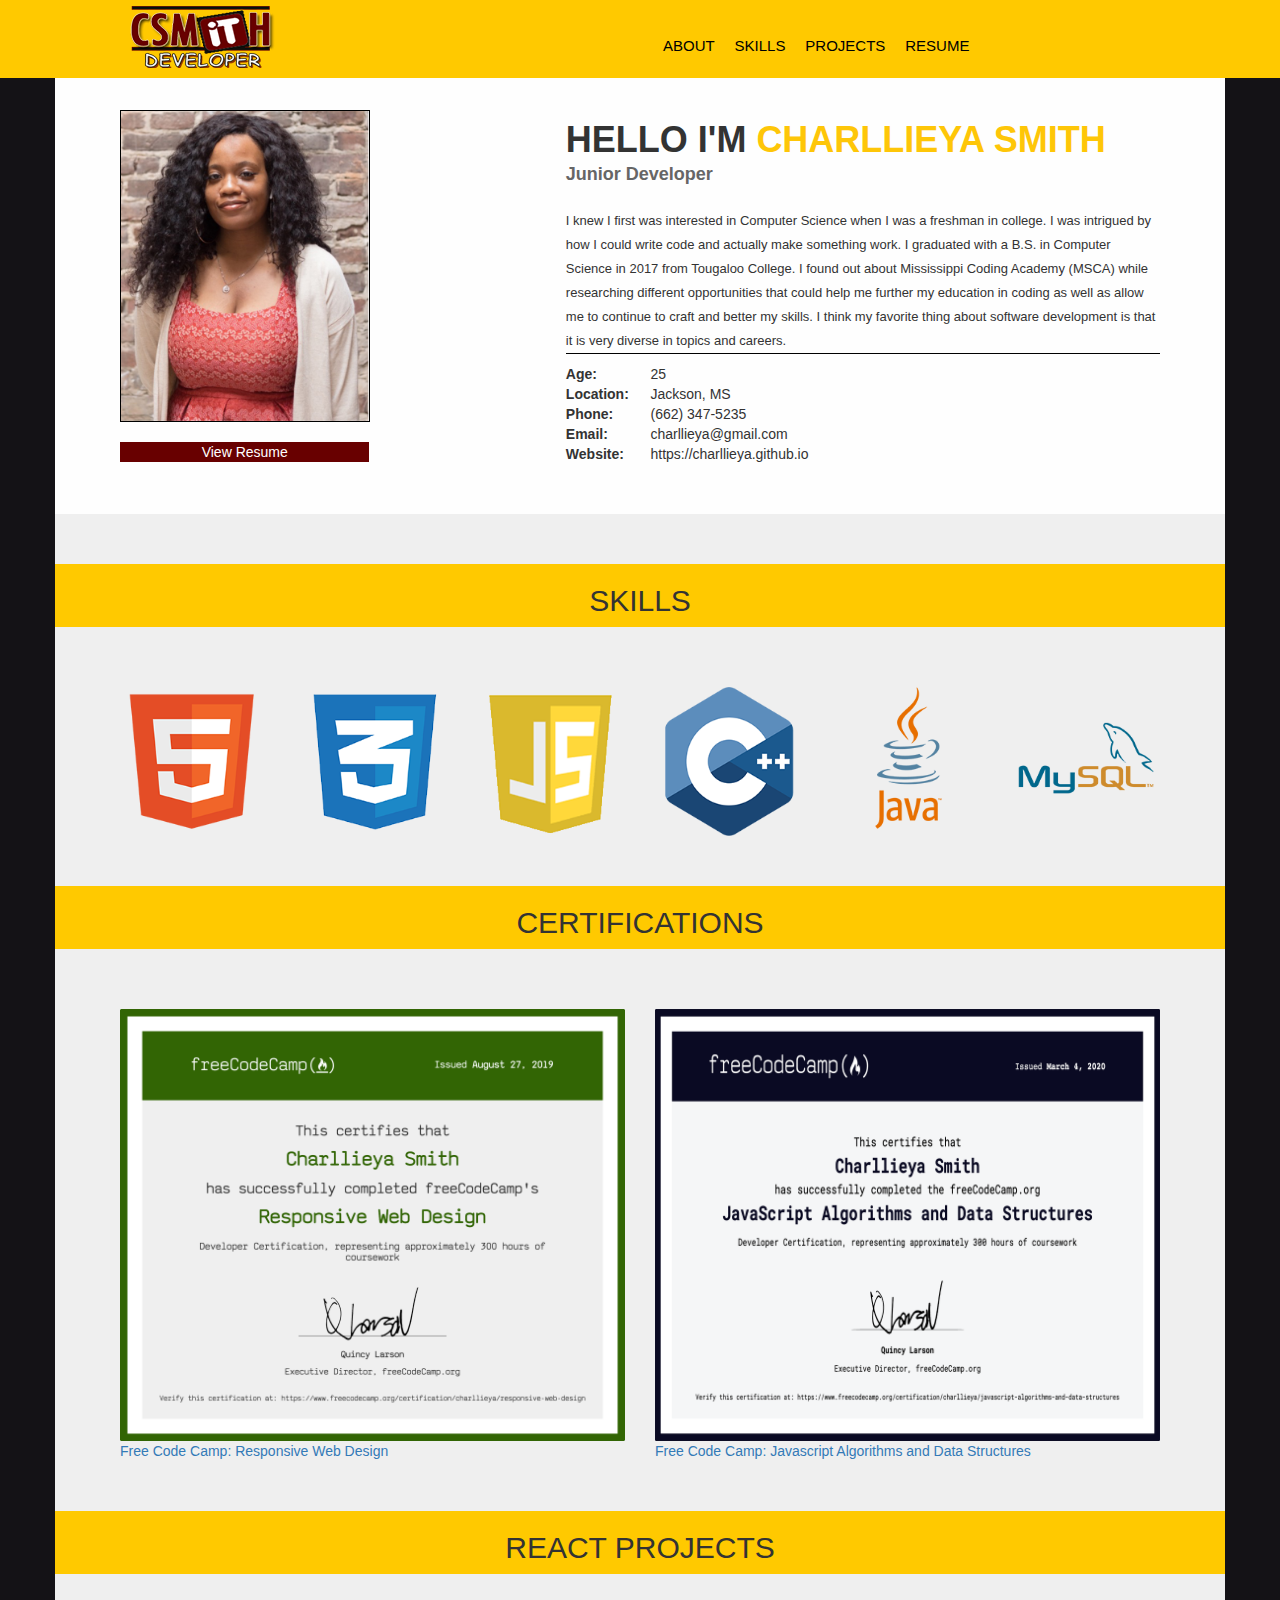
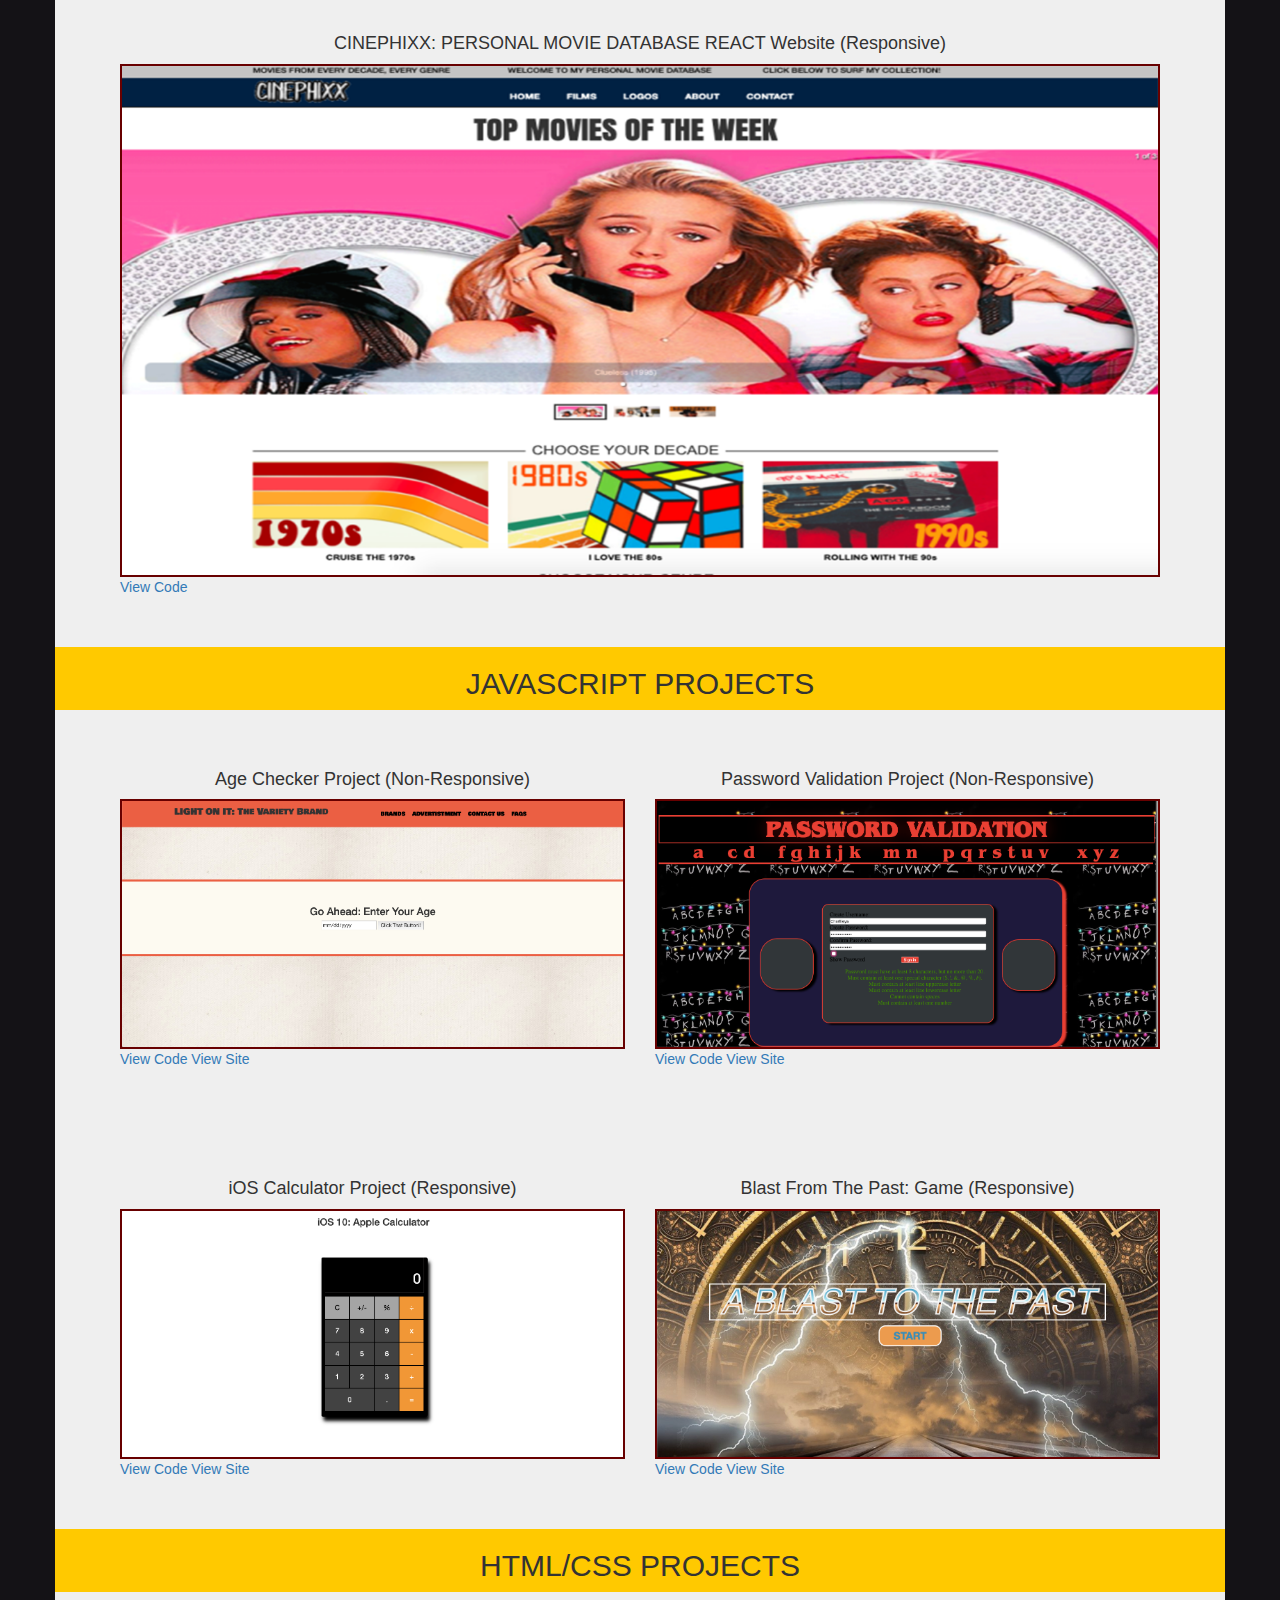
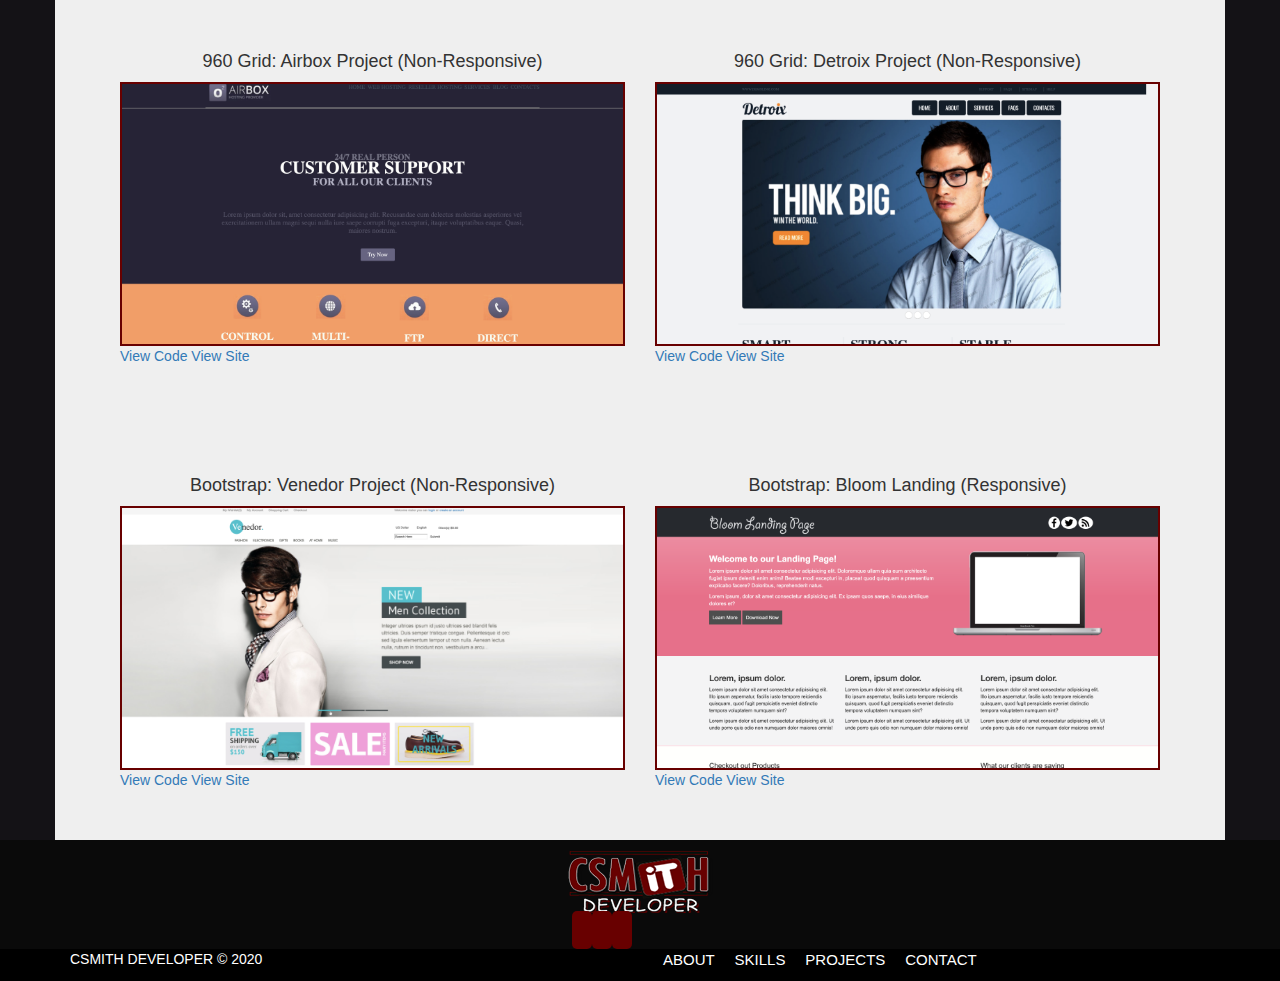
==== commit a30a01ee: "updates" ====
--- a/index.html
+++ b/index.html
@@ -18,7 +18,7 @@
             <div class="container">
                 <div class="row">
                     <div class="col-sm-6">
-                        <img src="media/csmithsmall.png" class="img-responsive logo" alt="" srcset="" height="" width="" />
+                        <a href="index.html"><img src="media/smalllogowhite.png" class="img-responsive logo" alt="" /></a>
                     </div>
                     <div class="col-sm-6">
                         <ul>
@@ -43,7 +43,7 @@
           <div class="col-sm-7">
             <h3 class="name">HELLO I'M <span>CHARLLIEYA SMITH</span></h3>
             <h4 class="name-sub">Junior Developer</h4>
-            <p class="main-sentence">"Allow Me To Introduce Myself"</p>
+            <!-- <p class="main-sentence">"Allow Me To Introduce Myself"</p> -->
             <p class="main-topic">
               I knew I first was interested in Computer Science when I was a
               freshman in college. I was intrigued by how I could write code and
@@ -183,7 +183,7 @@
             <img
               src="media/cinephixx.png "
               height="300 "
-              class="img-responsive"
+              class="img-responsive pic-border zoom"
             />
             <a
               class="codelink"
@@ -208,7 +208,7 @@
             <img
               src="media/ageChecker.png "
               height="300 "
-              class="img-responsive"
+              class="img-responsive pic-border zoom"
             />
             <a
               class="codelink"
@@ -228,7 +228,7 @@
             <img
               src="media/password.png "
               height="300 "
-              class="img-responsive"
+              class="img-responsive pic-border zoom"
             />
             <a
               class="codelink"
@@ -250,7 +250,7 @@
             <img
               src="media/calculator.png "
               height="300 "
-              class="img-responsive"
+              class="img-responsive pic-border zoom"
             />
             <a
               class="codelink"
@@ -267,7 +267,11 @@
           </div>
           <div class="col-sm-6">
             <h4>Blast From The Past: Game (Responsive)</h4>
-            <img src="media/blast.png " height="300 " class="img-responsive" />
+            <img
+              src="media/blast.png "
+              height="300 "
+              class="img-responsive pic-border"
+            />
             <a
               class="codelink"
               href="https://github.com/Charllieya/rpgGame "
@@ -297,8 +301,7 @@
             <img
               src="media/airbox.png "
               height="300 "
-              class="img-responsive"
-              class="image"
+              class="img-responsive pic-border image"
             />
             <div class="middle">
               <a
@@ -320,7 +323,7 @@
             <img
               src="media/Detroix.png "
               height="300 "
-              class="img-responsive"
+              class="img-responsive pic-border"
             />
             <a
               class="codelink"
@@ -342,7 +345,7 @@
             <img
               src="media/venedor.png "
               height="300 "
-              class="img-responsive"
+              class="img-responsive pic-border"
             />
             <a
               class="codelink"
@@ -359,7 +362,11 @@
           </div>
           <div class="col-sm-6">
             <h4>Bootstrap: Bloom Landing (Responsive)</h4>
-            <img src="media/bloom.png " height="300 " class="img-responsive" />
+            <img
+              src="media/bloom.png "
+              height="300 "
+              class="img-responsive pic-border"
+            />
             <a
               class="codelink"
               href="https://github.com/Charllieya/Bloom/blob/master/index.html "
@@ -380,7 +387,7 @@
           <div class="row">
             <div class="col-sm-12">
               <img
-                src="media/csmithsmall.png "
+                src="media/smalllogowhite.png "
                 class="img-responsive logo-bottom"
                 alt=" "
               />
--- a/css/style.css
+++ b/css/style.css
@@ -1,3 +1,11 @@
+body {
+    margin: 0;
+}
+
+html {
+    scroll-behavior: smooth;
+}
+
 .img-responsive {
     max-width: 100%;
     height: auto;
@@ -5,17 +13,33 @@
     border: none;
 }
 
-html {
-    scroll-behavior: smooth;
+h4 {
+    text-align: center;
 }
 
 .mainImg {
     border: 1px solid #000;
 }
 
+.zoom:hover {
+    -ms-transform: scale(1.5);
+    /* IE 9 */
+    -webkit-transform: scale(1.5);
+    /* Safari 3-8 */
+    transform: scale(1.5);
+}
+
+.pic-border {
+    border: 2px solid #680000;
+}
+
+.pic-heading {
+    text-align: center;
+}
+
 .logo {
-    margin-top: -20px;
-    margin-bottom: -58px;
+    margin-top: 5px;
+    margin-bottom: 10px;
     margin-left: 60px;
 }
 
@@ -24,8 +48,13 @@
 }
 
 .nav-wrapper {
+    position: fixed;
+    top: 0px;
     background: #ffc900;
-    padding: -30px;
+    width: 100%;
+    overflow: hidden;
+    /* padding: -30px; */
+    z-index: 10;
 }
 
 .about-wrapper {
@@ -71,6 +100,7 @@
     color: #666;
     padding-bottom: 15px;
     margin-top: -15px;
+    text-align: left;
 }
 
 .about-inner {
@@ -78,13 +108,14 @@
     padding: 50px;
 }
 
-.main-sentence {
+
+/* .main-sentence {
     font-family: raleway, sans-serif;
     font-size: 13px;
     line-height: 24px;
     color: #333;
     font-weight: 400;
-}
+} */
 
 .main-topic {
     font-size: 13px;
@@ -120,11 +151,8 @@
     text-align: center;
     background-color: #680000;
     width: 60%;
-    /* height: 100; */
-    /* padding: 10px 75px; */
-    /* border-radius: 40%; */
     margin-top: 20px;
-    color: #000;
+    color: #fff;
     text-decoration: none;
 }
 
@@ -154,18 +182,19 @@
 
 .bottom-wrapper {
     background: #0a0a0a;
-    /* padding-top: 30px; */
 }
 
 .social-bar {
-    /* position: relative; */
-    margin-top: 0px;
+    position: relative;
+    margin-top: 20px;
+    margin-bottom: 20px;
+    left: 44%;
     padding: 5px 10px;
-    border-radius: 0;
     background: #680000;
     color: #fff;
     font-size: 25px;
     text-align: center;
+    border-radius: 5px;
 }
 
 .logo-bottom {
@@ -176,6 +205,7 @@
 
 .footer-wrapper {
     background: #000;
+    color: #fff;
 }
 
 .footer-wrapper ul {
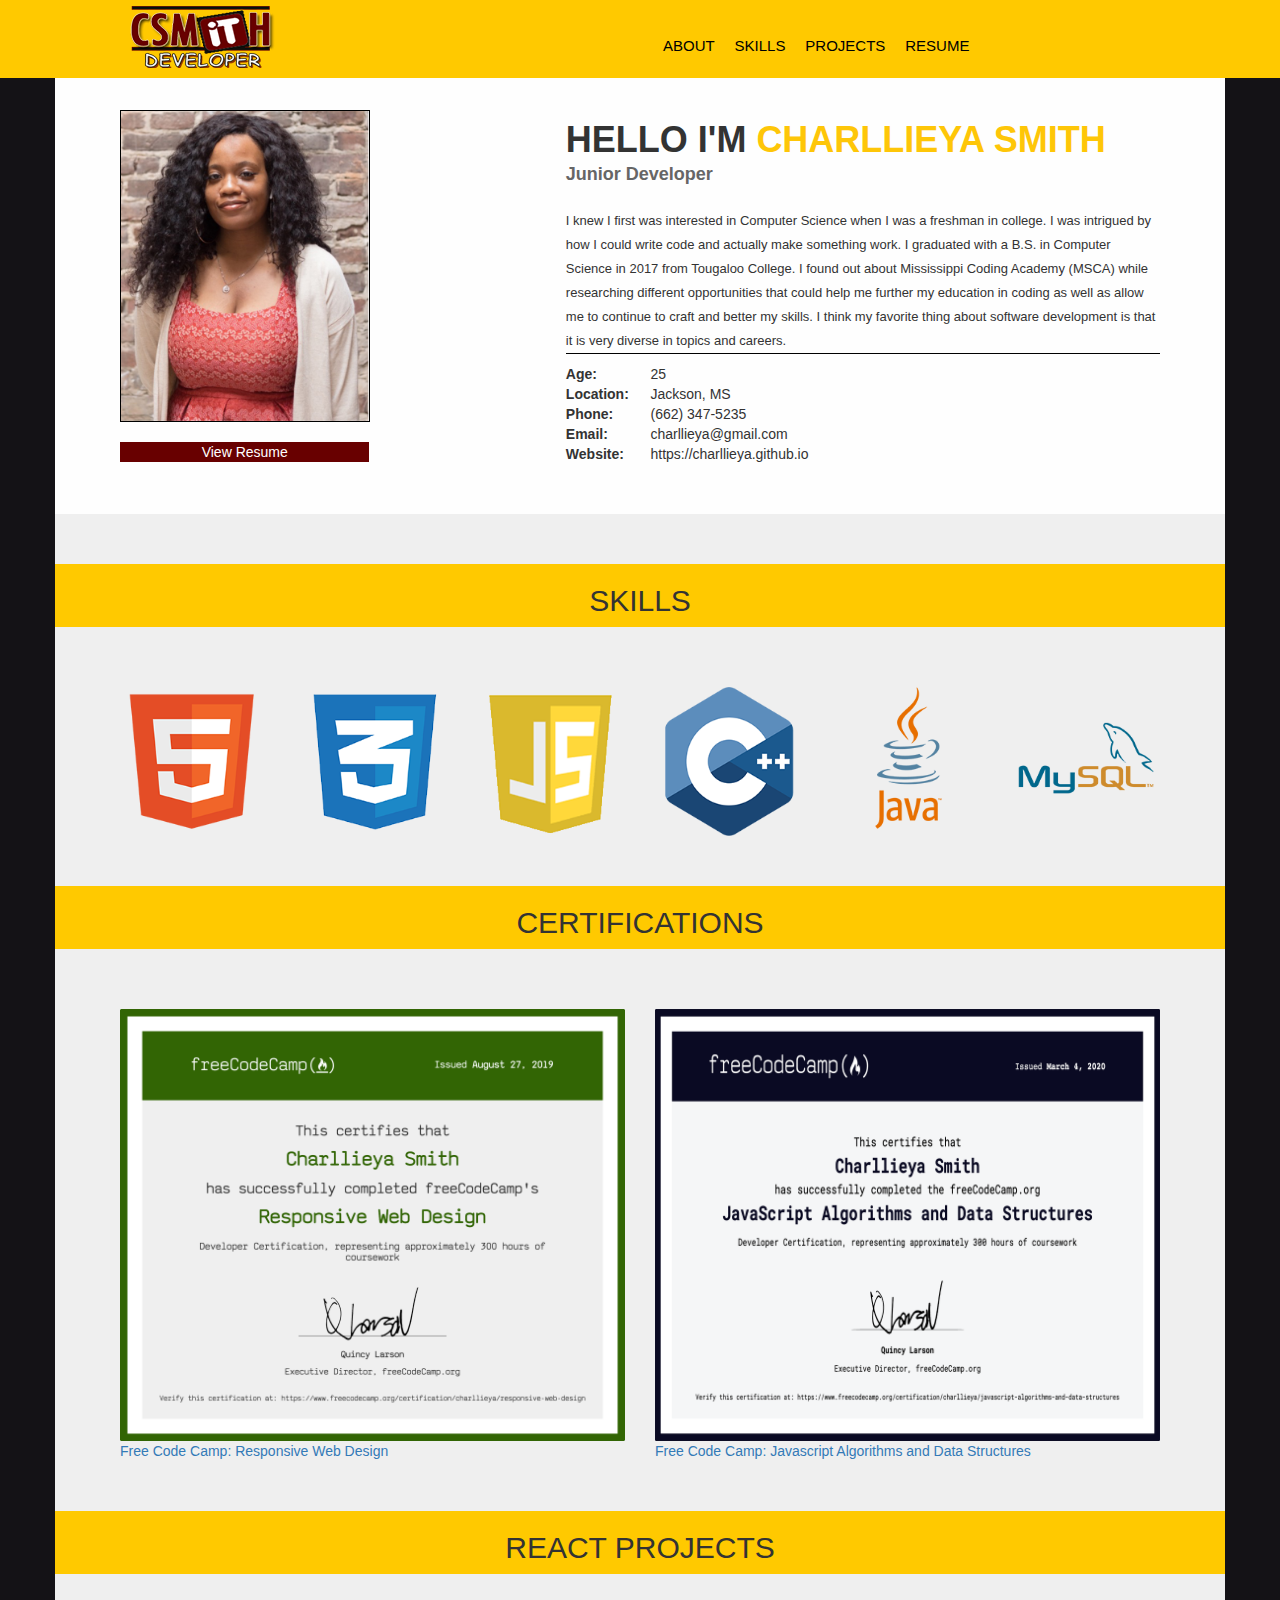
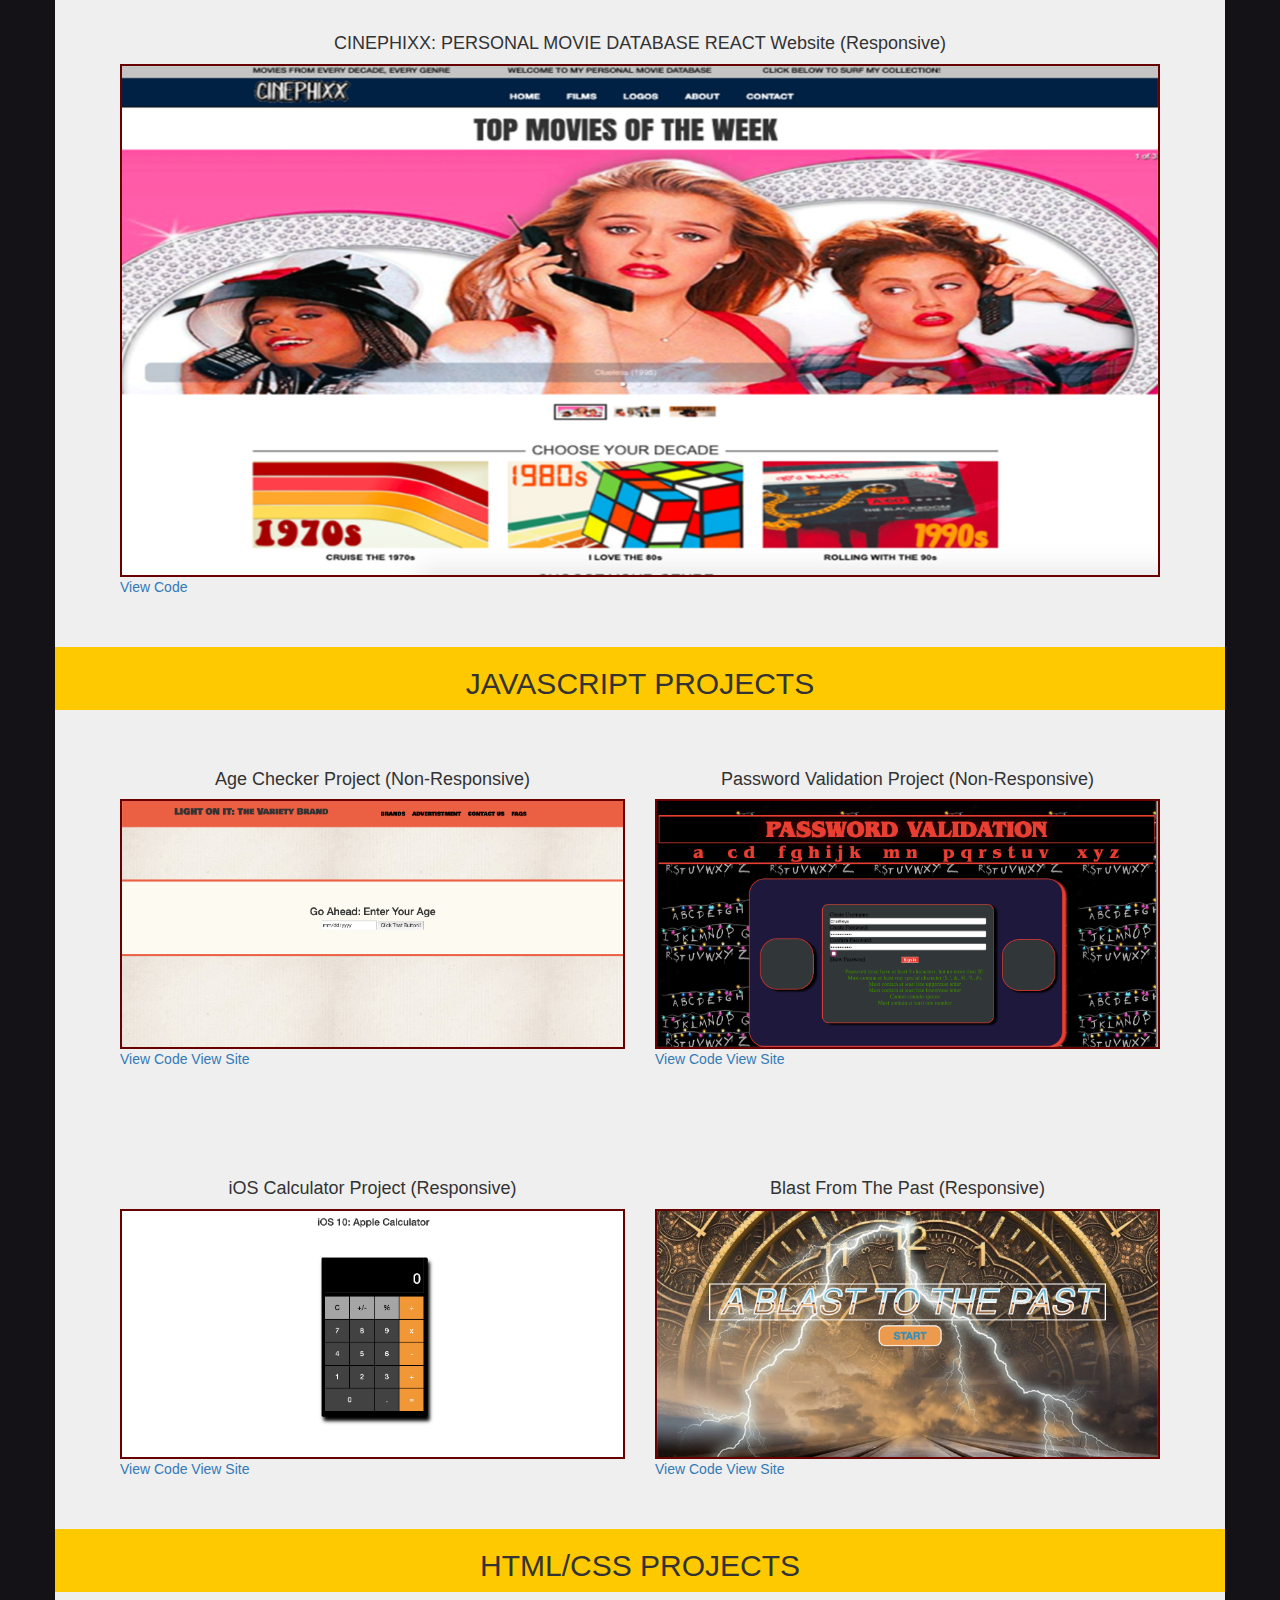
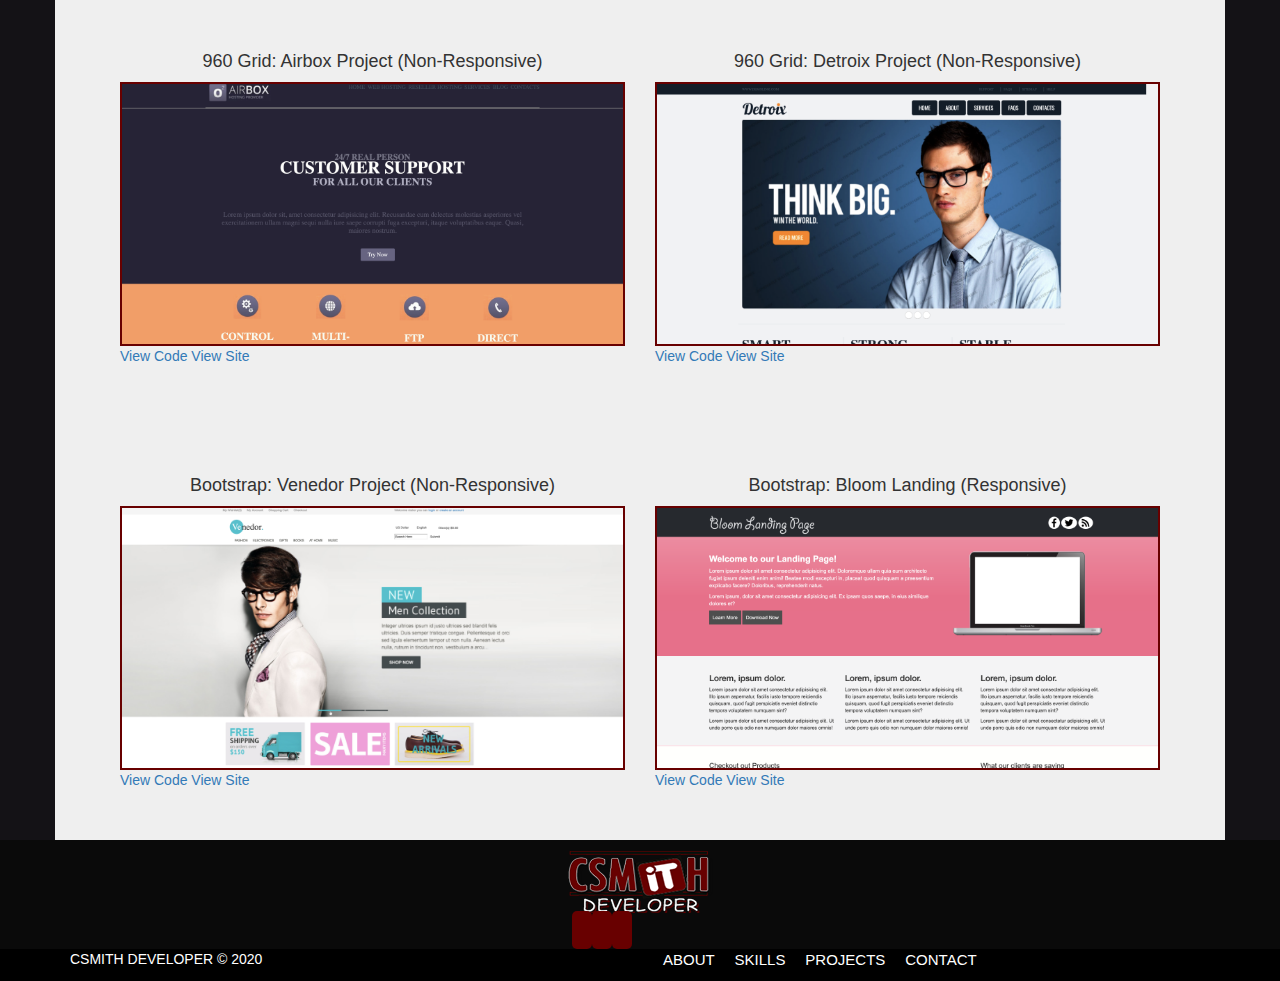
==== commit 140a0169: "css updates" ====
--- a/index.html
+++ b/index.html
@@ -54,17 +54,7 @@
               well as allow me to continue to craft and better my skills. I
               think my favorite thing about software development is that it is
               very diverse in topics and careers.
-              <!--  I can learn about IT as well
-              as building a webpage and the best thing about it is that
-              everything coincides with one another. -->
             </p>
-            <!-- <ul>
-              <li>Age: 24</li>
-              <li>Current Residence: Jackson, MS</li>
-              <li>Phone: (662)-347-5235</li>
-              <li>Email: charllieya@gmail.com</li>
-              <li>Website:Charllieya.github.io</li>
-            </ul> -->
             <table>
               <tr>
                 <th>Age:</th>
@@ -104,15 +94,15 @@
           <!-- <h4>
                         The skills I have experience in:
                     </h4> -->
-          <div class="hidden-xs col-xs-2">
+          <div class="hidden-xs col-sm-2">
             <!-- <h4>HTML</h4> -->
             <img src="media/html.png" alt="HTML" class="img-responsive" />
           </div>
-          <div class="hidden-xs col-xs-2">
+          <div class="hidden-xs col-sm-2">
             <!-- <h4>CSS</h4> -->
             <img src="media/css.png" alt="CSS" class="img-responsive" />
           </div>
-          <div class="col-xs-2">
+          <div class="col-sm-2">
             <!-- <h4>JAVASCRIPT</h4> -->
             <img
               src="media/javascript.png"
@@ -120,15 +110,15 @@
               class="img-responsive"
             />
           </div>
-          <div class="col-xs-2">
+          <div class="col-sm-2">
             <!-- <h4>C++</h4> -->
             <img src="media/cplus.png" alt="C++" class="img-responsive" />
           </div>
-          <div class="col-xs-2">
+          <div class="col-sm-2">
             <!-- <h4>REACT JS</h4> -->
             <img src="media/java.png" alt="JAVA" class="img-responsive" />
           </div>
-          <div class="col-xs-2">
+          <div class="col-sm-2">
             <!-- <h4>MySQL</h4> -->
             <img src="media/mysql.png " alt="MySQL " class="img-responsive" />
           </div>
@@ -266,7 +256,7 @@
             >
           </div>
           <div class="col-sm-6">
-            <h4>Blast From The Past: Game (Responsive)</h4>
+            <h4>Blast From The Past (Responsive)</h4>
             <img
               src="media/blast.png "
               height="300 "
--- a/css/style.css
+++ b/css/style.css
@@ -33,9 +33,11 @@
     border: 2px solid #680000;
 }
 
+
+/* 
 .pic-heading {
     text-align: center;
-}
+} */
 
 .logo {
     margin-top: 5px;
@@ -108,15 +110,6 @@
     padding: 50px;
 }
 
-
-/* .main-sentence {
-    font-family: raleway, sans-serif;
-    font-size: 13px;
-    line-height: 24px;
-    color: #333;
-    font-weight: 400;
-} */
-
 .main-topic {
     font-size: 13px;
     line-height: 24px;
@@ -146,6 +139,10 @@
     text-decoration: none;
 }
 
+.nav-wrapper a:hover {
+    color: #680000;
+}
+
 .resume-button {
     display: inline-block;
     text-align: center;
@@ -218,11 +215,13 @@
 }
 
 .footer-wrapper li a {
-    display: inline;
     padding: 6px 8px;
     border-radius: 3px;
     color: #fff;
     font-size: 15px;
-    text-align: center;
     text-decoration: none;
+}
+
+.footer-wrapper a:hover {
+    color: #680000;
 }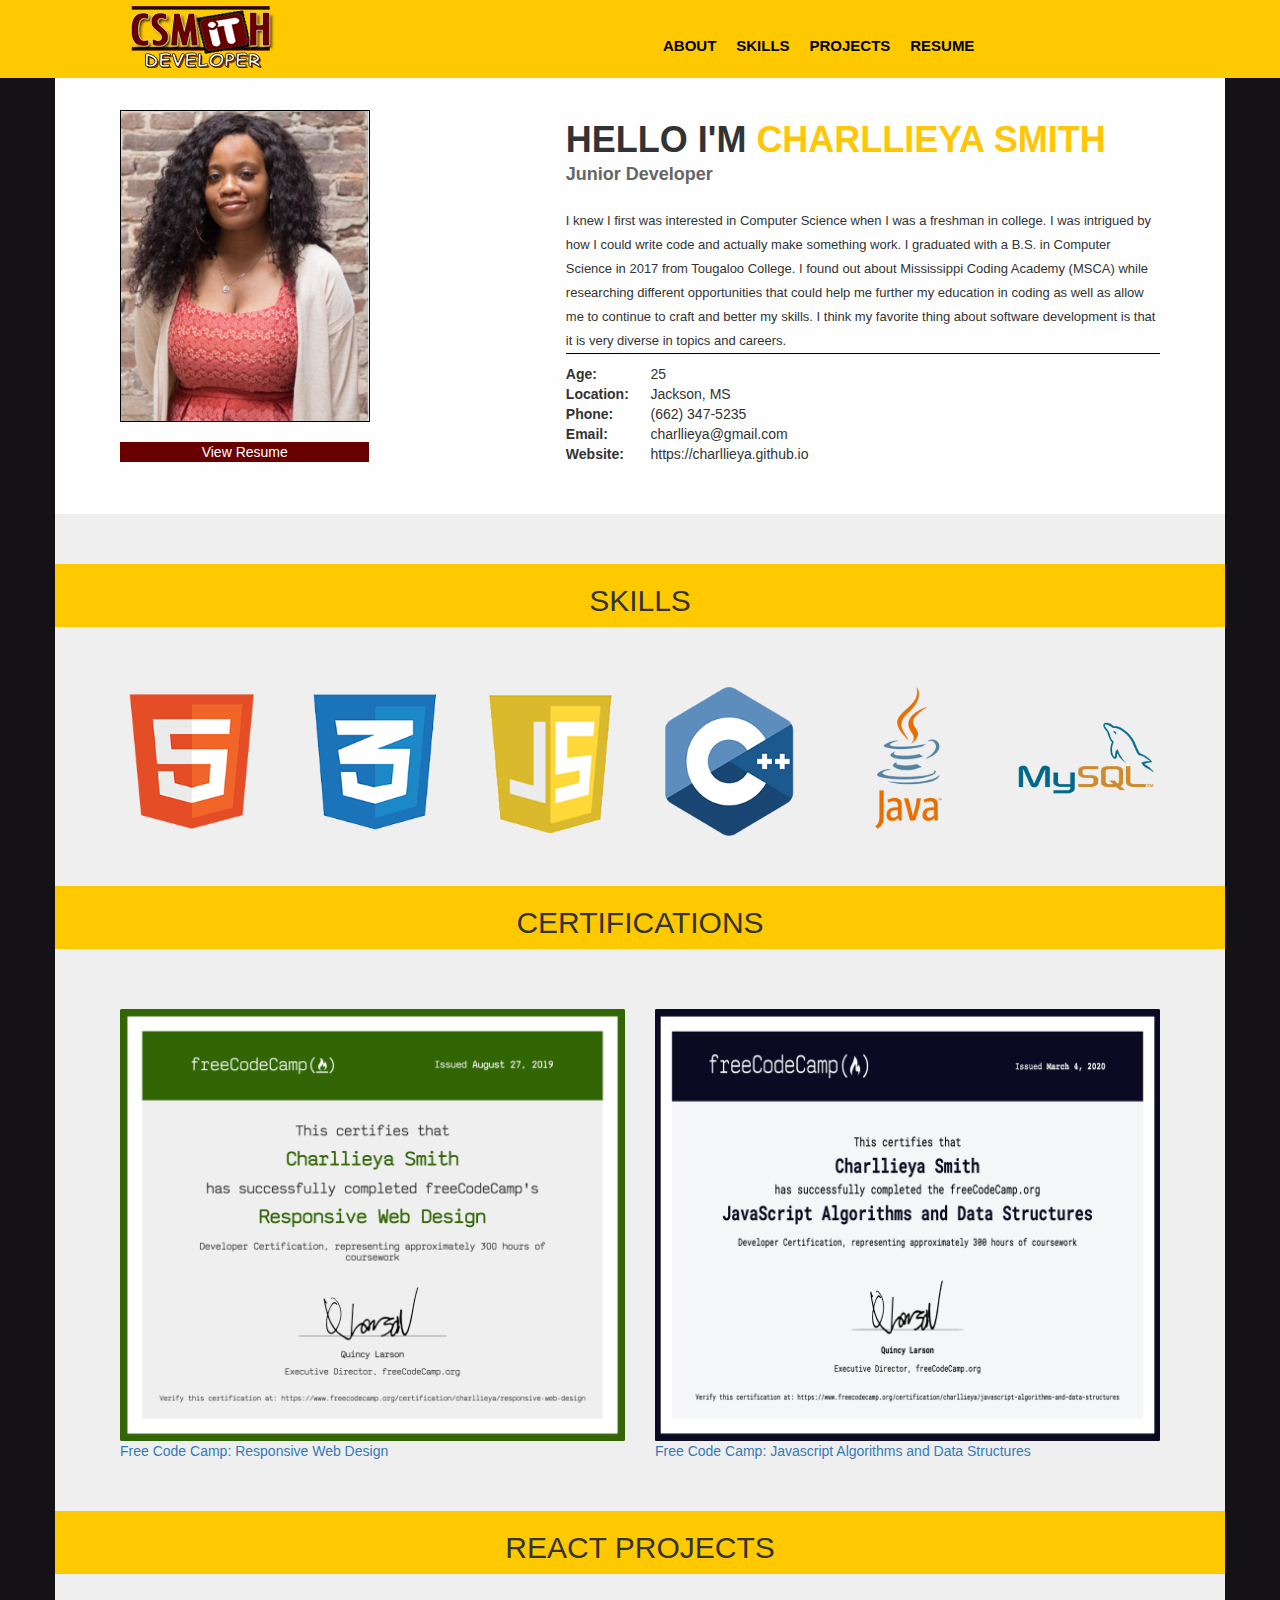
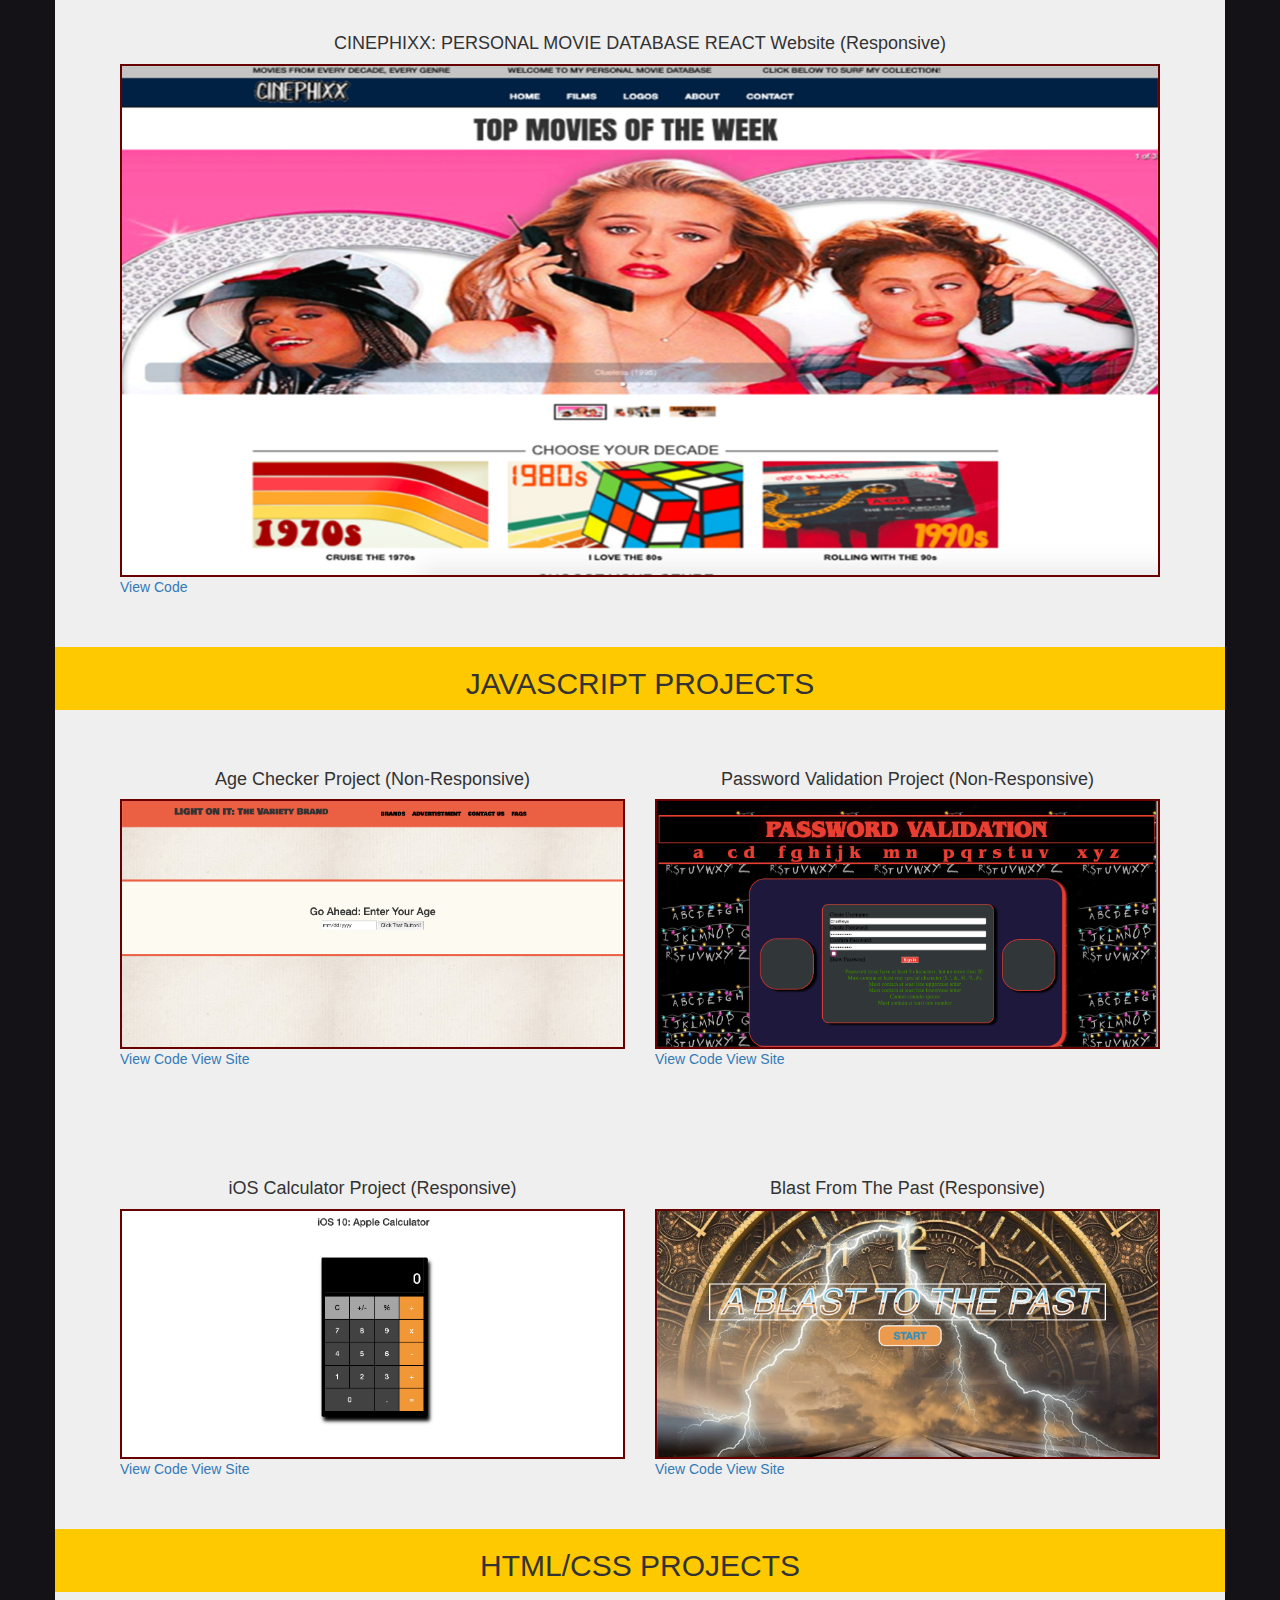
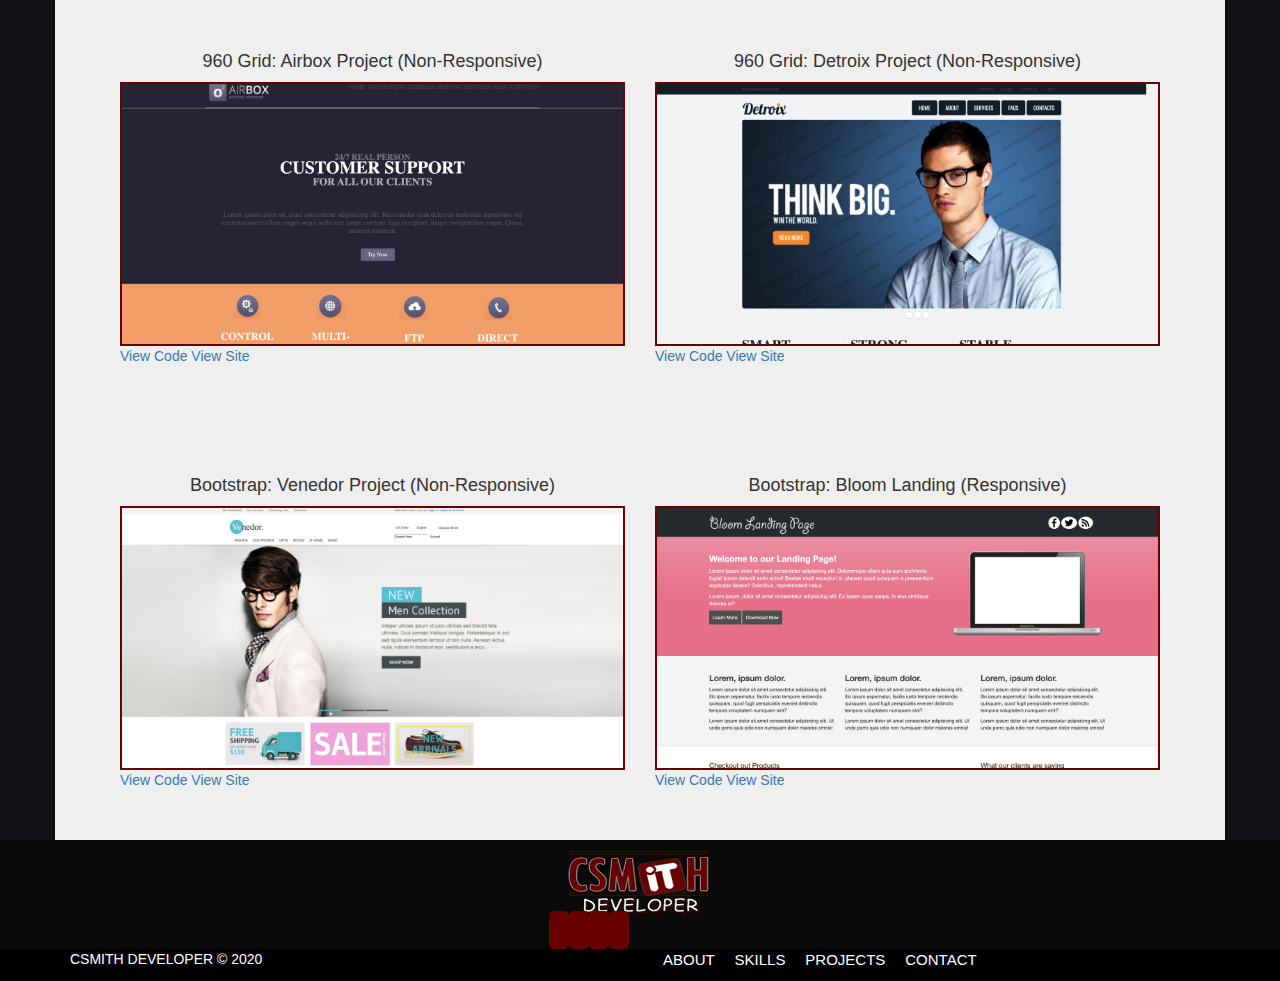
==== commit 191a1826: "new changes" ====
--- a/index.html
+++ b/index.html
@@ -22,23 +22,30 @@
                     </div>
                     <div class="col-sm-6">
                         <ul>
-                            <li><a href="#about">ABOUT</a></li>
-                            <li><a href="#skills">SKILLS</a></li>
-                            <li><a href="#projects">PROJECTS</a></li>
-                            <li><a href="index2.html">RESUME</a></li>
+                            <li>
+                                <strong><a href="#about">ABOUT</a></strong>
+                            </li>
+                            <li>
+                                <strong><a href="#skills">SKILLS</a></strong>
+                            </li>
+                            <li>
+                                <strong><a href="#projects">PROJECTS</a></strong>
+                            </li>
+                            <li>
+                                <strong><a href="index2.html">RESUME</a></strong>
+                            </li>
                         </ul>
                     </div>
                 </div>
             </div>
         </div>
+        <div id="about"></div>
         <div class="about-wrapper container">
             <div class="about-inner row">
                 <div class="col-sm-5">
-                    <div id="about">
-                        <img src="media/Charllieya.JPG" class="img-responsive mainImg" alt="" srcset="" height="50" width="250" />
-                        <a href="https://docs.google.com/document/d/e/2PACX-1vSISBsdQA2nrK9VuhHxu3X6rPCurP9ELCDpz5FASiPetBahPQlh_Cm_vN5qigfpvuzizsm0QpQSUyWO/pub" target="_blank " class="resume-button">View Resume</a
-              >
-            </div>
+                    <img src="media/Charllieya.JPG" class="img-responsive mainImg" alt="" height="50" width="250" />
+                    <a href="https://drive.google.com/file/d/11rIcE3DkpaMvNj_Z4ph4PcXAEhaltFcb/view?usp=sharing" target="_blank " class="resume-button">View Resume</a
+            >
           </div>
           <div class="col-sm-7">
             <h3 class="name">HELLO I'M <span>CHARLLIEYA SMITH</span></h3>
@@ -89,11 +96,6 @@
       </div>
       <div class="container">
         <div class="about-wrapper skills row">
-          <!-- <div class="col-sm-12"> -->
-          <!-- <h2>WEB DEVELOPMENT SKILLS</h2> -->
-          <!-- <h4>
-                        The skills I have experience in:
-                    </h4> -->
           <div class="hidden-xs col-sm-2">
             <!-- <h4>HTML</h4> -->
             <img src="media/html.png" alt="HTML" class="img-responsive" />
@@ -122,7 +124,6 @@
             <!-- <h4>MySQL</h4> -->
             <img src="media/mysql.png " alt="MySQL " class="img-responsive" />
           </div>
-          <!-- </div> -->
         </div>
       </div>
       <div class="container">
@@ -390,14 +391,16 @@
                 target="_blank"
                 ><i class="fab fa-linkedin-in social-bar"></i
               ></a>
-                        <a href="https://github.com/Charllieya " target="_blank"><i class="fab fa-github social-bar"></i
+                    <a href="https://github.com/Charllieya " target="_blank"><i class="fab fa-github social-bar"></i
               ></a>
-                        <a href="https://twitter.com/theEyesofLieya" target="_blank" target="_blank"><i class="fab fa-twitter social-bar"></i
+                    <a href="https://codepen.io/charllieya" target="_blank" target="_blank"><i class="fab fa-codepen social-bar"></i>
+              </a>
+                    <a href="https://twitter.com/theEyesofLieya" target="_blank" target="_blank"><i class="fab fa-twitter social-bar"></i
               ></a>
-                    </div>
                 </div>
             </div>
         </div>
+    </div>
     </div>
     <div class="footer-wrapper">
         <div class="container">
--- a/css/style.css
+++ b/css/style.css
@@ -185,7 +185,7 @@
     position: relative;
     margin-top: 20px;
     margin-bottom: 20px;
-    left: 44%;
+    left: 42%;
     padding: 5px 10px;
     background: #680000;
     color: #fff;
